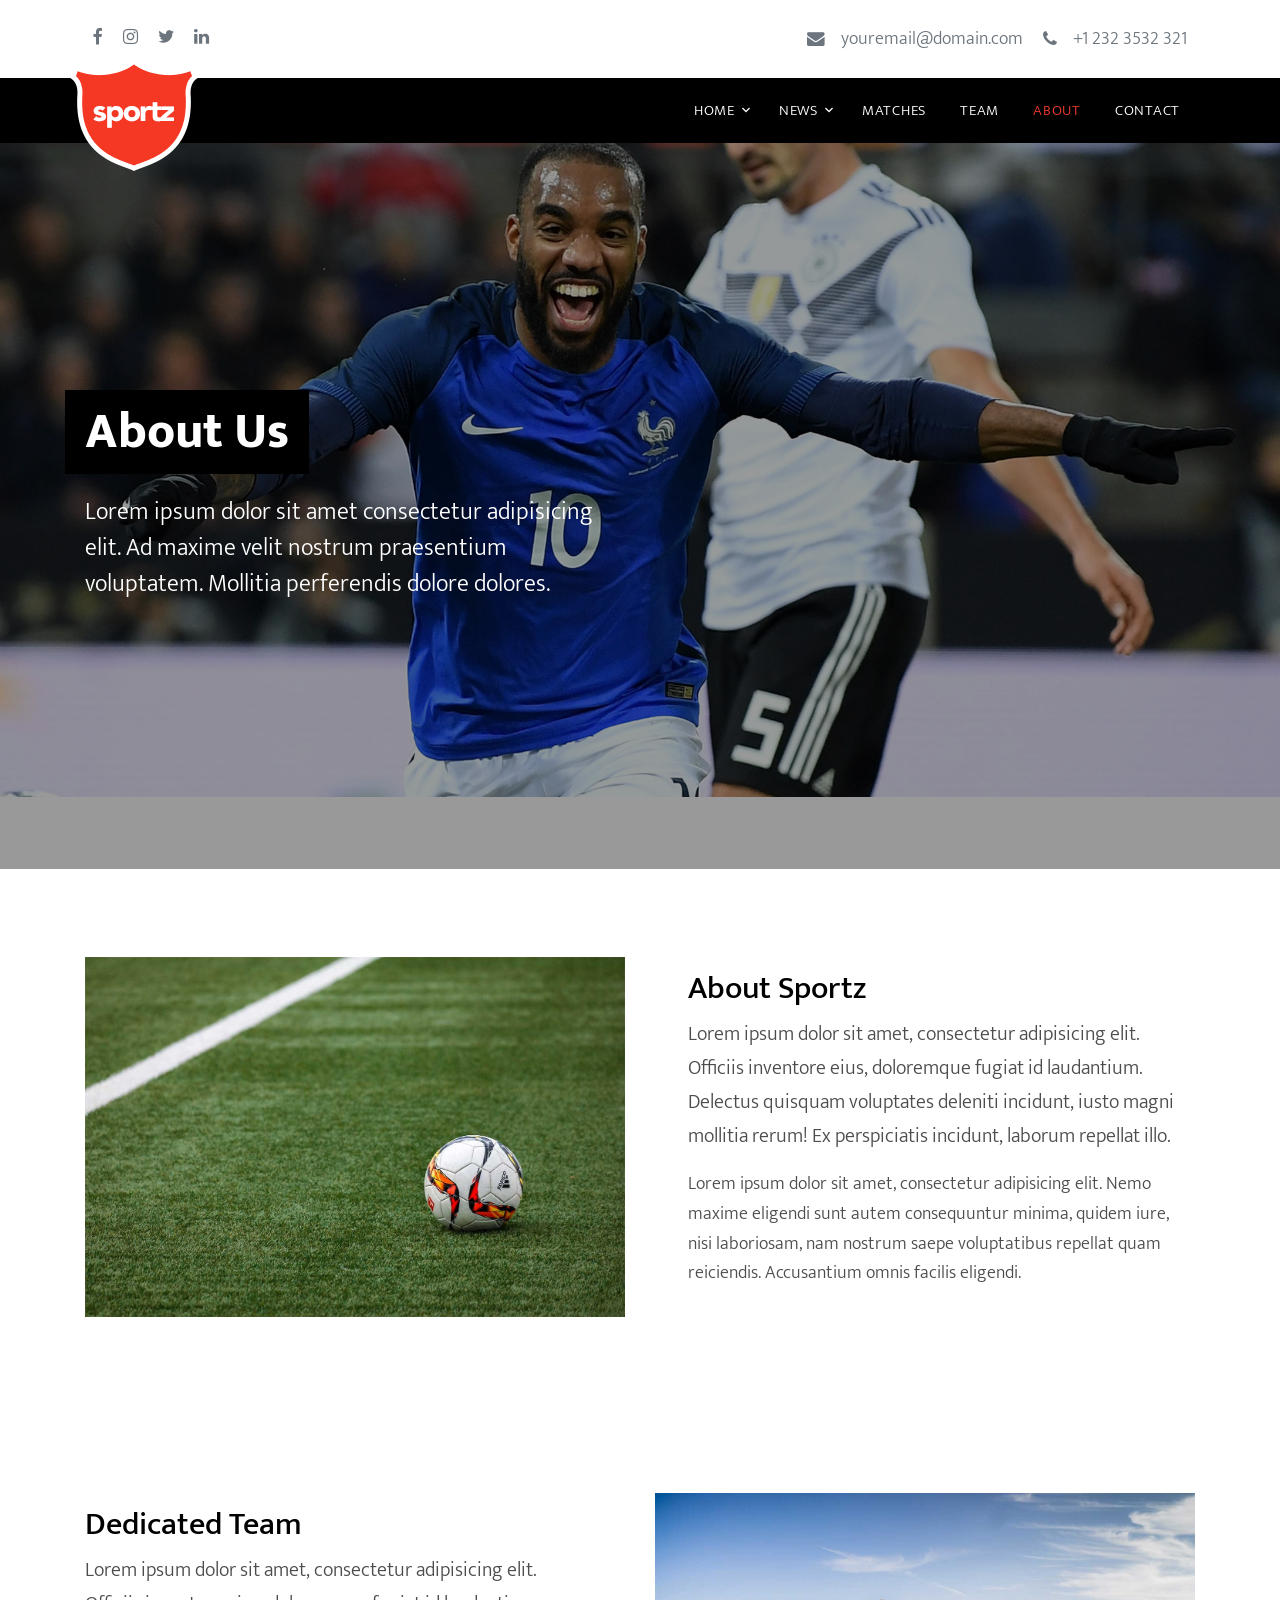
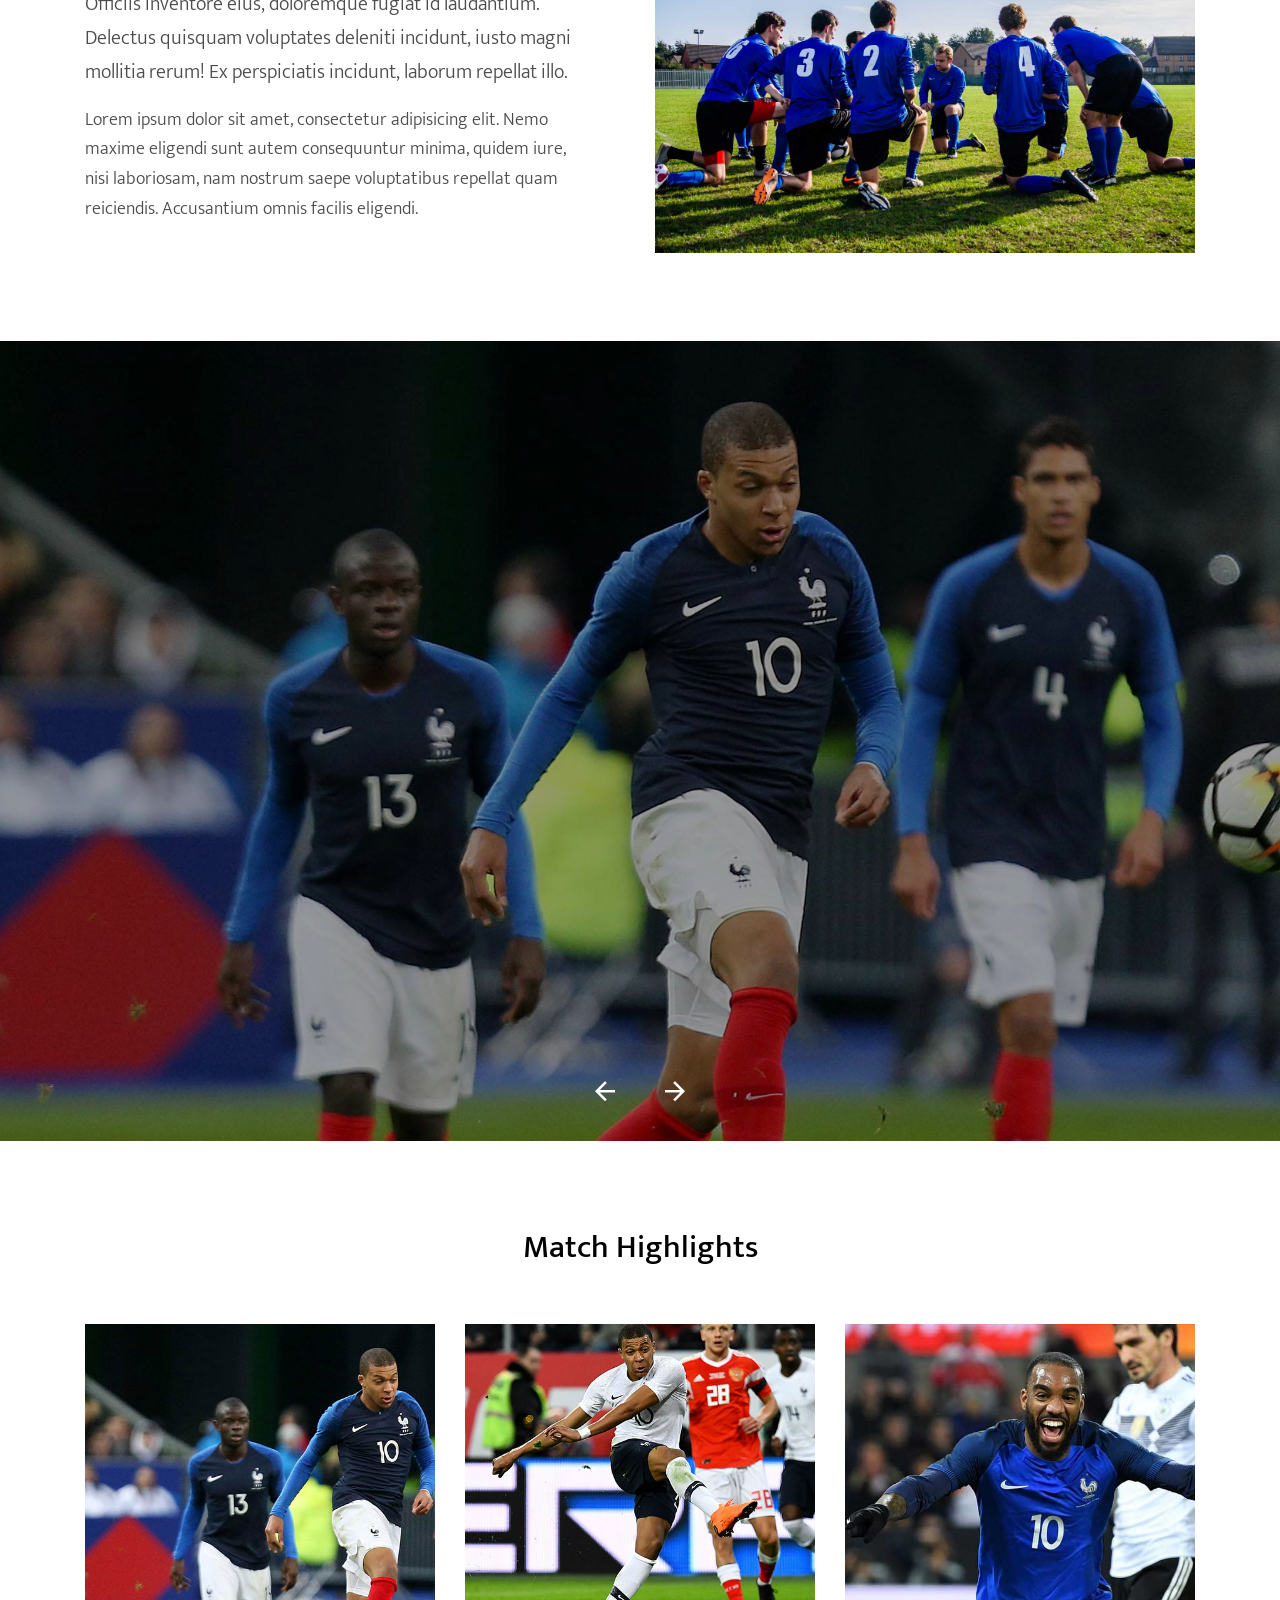
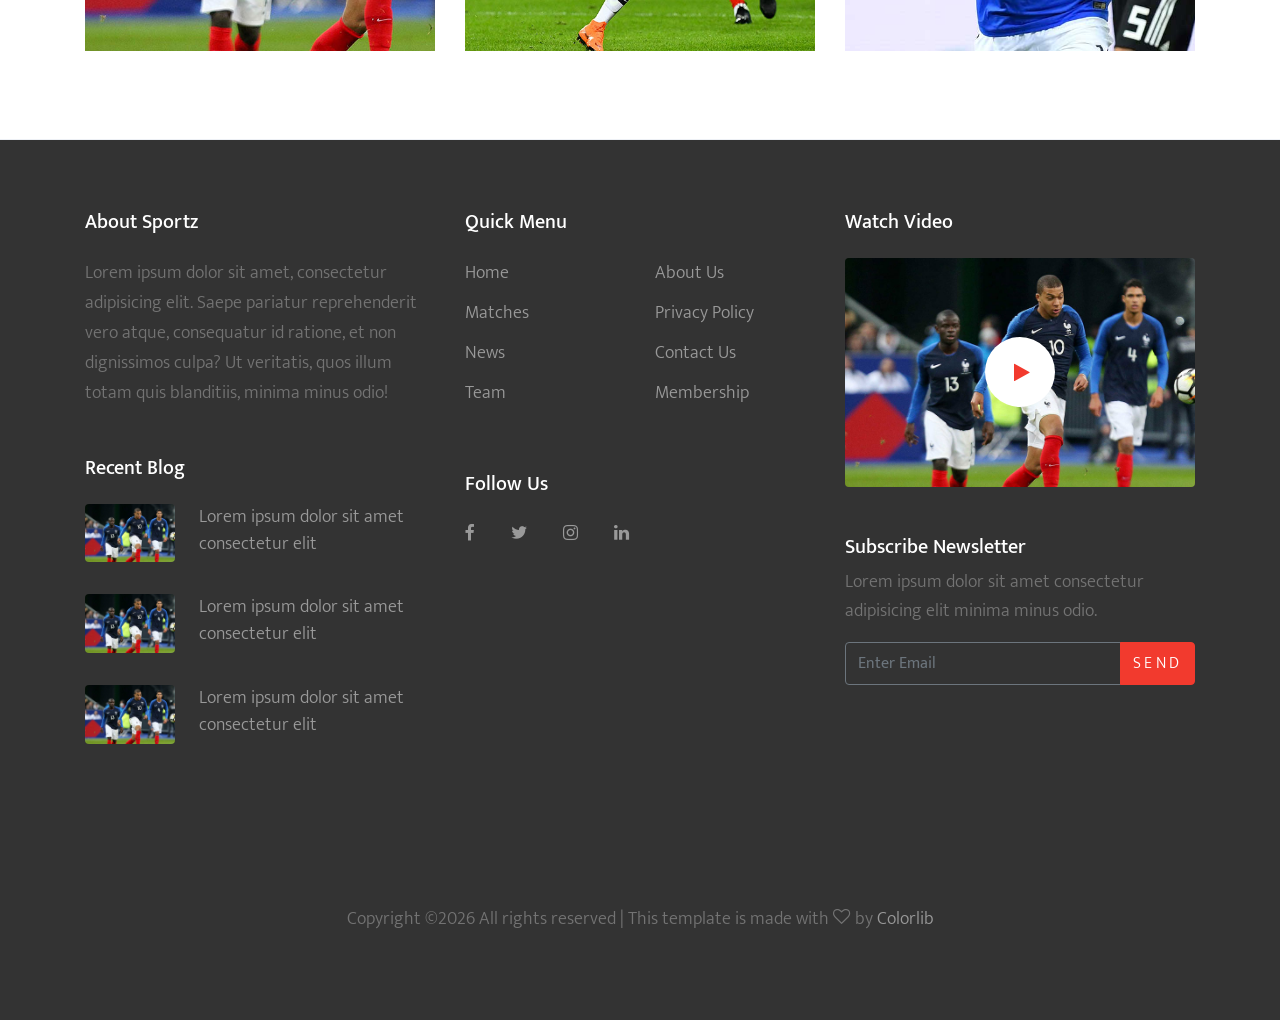
==== about.html @ 312e39d8 "Initial template" ====
<!DOCTYPE html>
<html lang="en">
  <head>
    <title>Sportz &mdash; Colorlib Sports Team Template</title>
    <meta charset="utf-8">
    <meta name="viewport" content="width=device-width, initial-scale=1, shrink-to-fit=no">

    <link rel="stylesheet" href="https://fonts.googleapis.com/css?family=Mukta:300,400,700"> 
    <link rel="stylesheet" href="fonts/icomoon/style.css">

    <link rel="stylesheet" href="css/bootstrap.min.css">
    <link rel="stylesheet" href="css/magnific-popup.css">
    <link rel="stylesheet" href="css/jquery-ui.css">
    <link rel="stylesheet" href="css/owl.carousel.min.css">
    <link rel="stylesheet" href="css/owl.theme.default.min.css">


    <link rel="stylesheet" href="css/aos.css">

    <link rel="stylesheet" href="css/style.css">
    
  </head>
  <body>
  
  <div class="site-wrap">

    <div class="site-mobile-menu">
      <div class="site-mobile-menu-header">
        <div class="site-mobile-menu-logo">
          <a href="#"><img src="images/logo.png" alt="Image"></a>
        </div>
        <div class="site-mobile-menu-close mt-3">
          <span class="icon-close2 js-menu-toggle"></span>
        </div>
      </div>
      <div class="site-mobile-menu-body"></div>
    </div>

    <header class="site-navbar absolute transparent" role="banner">
      <div class="py-3">
        <div class="container">
          <div class="row align-items-center">
            <div class="col-6 col-md-3">
              <a href="#" class="text-secondary px-2 pl-0"><span class="icon-facebook"></span></a>
              <a href="#" class="text-secondary px-2"><span class="icon-instagram"></span></a>
              <a href="#" class="text-secondary px-2"><span class="icon-twitter"></span></a>
              <a href="#" class="text-secondary px-2"><span class="icon-linkedin"></span></a>
            </div>
            <div class="col-6 col-md-9 text-right">
              <div class="d-inline-block"><a href="#" class="text-secondary p-2 d-flex align-items-center"><span class="icon-envelope mr-3"></span> <span class="d-none d-md-block">youremail@domain.com</span></a></div>
              <div class="d-inline-block"><a href="#" class="text-secondary p-2 d-flex align-items-center"><span class="icon-phone mr-0 mr-md-3"></span> <span class="d-none d-md-block">+1 232 3532 321</span></a></div>
            </div>
          </div>
        </div>
      </div>
      <nav class="site-navigation position-relative text-right bg-black text-md-right" role="navigation">
        <div class="container position-relative">
          <div class="site-logo">
            <a href="index.html"><img src="images/logo.png" alt=""></a>
          </div>

          <div class="d-inline-block d-md-none ml-md-0 mr-auto py-3"><a href="#" class="site-menu-toggle js-menu-toggle text-white"><span class="icon-menu h3"></span></a></div>

          <ul class="site-menu js-clone-nav d-none d-md-block">
            <li class="has-children">
              <a href="index.html">Home</a>
              <ul class="dropdown arrow-top">
                <li><a href="#">Menu One</a></li>
                <li><a href="#">Menu Two</a></li>
                <li><a href="#">Menu Three</a></li>
                <li class="has-children">
                  <a href="#">Sub Menu</a>
                  <ul class="dropdown">
                    <li><a href="#">Menu One</a></li>
                    <li><a href="#">Menu Two</a></li>
                    <li><a href="#">Menu Three</a></li>
                  </ul>
                </li>
              </ul>
            </li>
            <li class="has-children">
              <a href="news.html">News</a>
              <ul class="dropdown arrow-top">
                <li><a href="#">Menu One</a></li>
                <li><a href="#">Menu Two</a></li>
                <li><a href="#">Menu Three</a></li>
              </ul>
            </li>
            <li><a href="matches.html">Matches</a></li>
            <li><a href="team.html">Team</a></li>
            <li class="active"><a href="about.html">About</a></li>
            <li><a href="contact.html">Contact</a></li>
          </ul>
        </div>
      </nav>
    </header>
  
    <div class="site-blocks-cover overlay" style="background-image: url(images/hero_bg_3.jpg);" data-aos="fade" data-stellar-background-ratio="0.5">
      <div class="container">
        <div class="row align-items-center justify-content-start">
          <div class="col-md-6 text-center text-md-left" data-aos="fade-up" data-aos-delay="400">
            <h1 class="bg-text-line">About Us</h1>
            <p class="mt-4">Lorem ipsum dolor sit amet consectetur adipisicing elit. Ad maxime velit nostrum praesentium voluptatem. Mollitia perferendis dolore dolores.</p>
          </div>
        </div>
      </div>
    </div>

    <div class="site-section" data-aos="fade-up">
      <div class="container">
        <div class="row align-items-center">
          <div class="col-md-6">
            <img src="images/about_1.jpg" alt="Image" class="img-fluid">
          </div>
          <div class="col-md-6 pl-md-5">
            <h2 class="text-black">About Sportz</h2>
            <p class="lead">Lorem ipsum dolor sit amet, consectetur adipisicing elit. Officiis inventore eius, doloremque fugiat id laudantium. Delectus quisquam voluptates deleniti incidunt, iusto magni mollitia rerum! Ex perspiciatis incidunt, laborum repellat illo.</p>
            <p>Lorem ipsum dolor sit amet, consectetur adipisicing elit. Nemo maxime eligendi sunt autem consequuntur minima, quidem iure, nisi laboriosam, nam nostrum saepe voluptatibus repellat quam reiciendis. Accusantium omnis facilis eligendi.</p>
          </div>
        </div>
      </div>
    </div>

    <div class="site-section" data-aos="fade-up">
      <div class="container">
        <div class="row align-items-center">
          <div class="col-md-6 order-2">
            <img src="images/about_2.jpg" alt="Image" class="img-fluid">
          </div>
          <div class="col-md-6 pr-md-5">
            <h2 class="text-black">Dedicated Team</h2>
            <p class="lead">Lorem ipsum dolor sit amet, consectetur adipisicing elit. Officiis inventore eius, doloremque fugiat id laudantium. Delectus quisquam voluptates deleniti incidunt, iusto magni mollitia rerum! Ex perspiciatis incidunt, laborum repellat illo.</p>
            <p>Lorem ipsum dolor sit amet, consectetur adipisicing elit. Nemo maxime eligendi sunt autem consequuntur minima, quidem iure, nisi laboriosam, nam nostrum saepe voluptatibus repellat quam reiciendis. Accusantium omnis facilis eligendi.</p>
          </div>
        </div>
      </div>
    </div>

    <div class="slide-one-item owl-carousel">
      <div class="bg-image center overlay" style="background-image: url('images/hero_bg_1.jpg'); "></div>
      <div class="bg-image center overlay" style="background-image: url('images/hero_bg_2.jpg'); "></div>
      <div class="bg-image center overlay" style="background-image: url('images/hero_bg_3.jpg'); "></div>
      <div class="bg-image center overlay" style="background-image: url('images/hero_bg_4.jpg'); "></div>
    </div>

    <div class="site-section feature-blocks-1 no-margin-top">
      <div class="container">
        <div class="row mb-5">
          <div class="col-md-12 text-center">
            <h2 class="text-black">Match Highlights</h2>
          </div>
        </div>
        <div class="row">
          <div class="col-md-6 col-lg-4" data-aos="fade" data-aos-delay="100">
            <div class="p-3 p-md-5 feature-block-1 mb-5 mb-lg-0 bg" style="background-image: url('images/img_1.jpg');">
              <div class="text">
                <h2 class="h5 text-white">Russia's World Cup Championship</h2>
                <p>Lorem ipsum dolor sit amet consectetur adipisicing elit. Eos repellat autem illum nostrum sit distinctio!</p>
                <p class="mb-0"><a href="#" class="btn btn-primary btn-sm px-4 py-2 rounded-0">Read More</a></p>
              </div>
            </div>
          </div>
          <div class="col-md-6 col-lg-4" data-aos="fade" data-aos-delay="200">
            <div class="p-3 p-md-5 feature-block-1 mb-5 mb-lg-0 bg" style="background-image: url('images/img_2.jpg');">
              <div class="text">
                <h2 class="h5 text-white">Russia's World Cup Championship</h2>
                <p>Lorem ipsum dolor sit amet consectetur adipisicing elit. Eos repellat autem illum nostrum sit distinctio!</p>
                <p class="mb-0"><a href="#" class="btn btn-primary btn-sm px-4 py-2 rounded-0">Read More</a></p>
              </div>
            </div>
          </div>
          <div class="col-md-6 col-lg-4" data-aos="fade" data-aos-delay="300">
            <div class="p-3 p-md-5 feature-block-1 mb-5 mb-lg-0 bg" style="background-image: url('images/img_3.jpg');">
              <div class="text">
                <h2 class="h5 text-white">Russia's World Cup Championship</h2>
                <p>Lorem ipsum dolor sit amet consectetur adipisicing elit. Eos repellat autem illum nostrum sit distinctio!</p>
                <p class="mb-0"><a href="#" class="btn btn-primary btn-sm px-4 py-2 rounded-0">Read More</a></p>
              </div>
            </div>
          </div>
        </div>
      </div>
    </div>

    <footer class="site-footer border-top">
      <div class="container">
        <div class="row">
          <div class="col-lg-4">
            <div class="mb-5">
              <h3 class="footer-heading mb-4">About Sportz</h3>
              <p>Lorem ipsum dolor sit amet, consectetur adipisicing elit. Saepe pariatur reprehenderit vero atque, consequatur id ratione, et non dignissimos culpa? Ut veritatis, quos illum totam quis blanditiis, minima minus odio!</p>
            </div>

            <div class="mb-5">
              <h3 class="footer-heading mb-4">Recent Blog</h3>
              <div class="block-25">
                <ul class="list-unstyled">
                  <li class="mb-3">
                    <a href="#" class="d-flex">
                      <figure class="image mr-4">
                        <img src="images/img_1.jpg" alt="" class="img-fluid">
                      </figure>
                      <div class="text">
                        <h3 class="heading font-weight-light">Lorem ipsum dolor sit amet consectetur elit</h3>
                      </div>
                    </a>
                  </li>
                  <li class="mb-3">
                    <a href="#" class="d-flex">
                      <figure class="image mr-4">
                        <img src="images/img_1.jpg" alt="" class="img-fluid">
                      </figure>
                      <div class="text">
                        <h3 class="heading font-weight-light">Lorem ipsum dolor sit amet consectetur elit</h3>
                      </div>
                    </a>
                  </li>
                  <li class="mb-3">
                    <a href="#" class="d-flex">
                      <figure class="image mr-4">
                        <img src="images/img_1.jpg" alt="" class="img-fluid">
                      </figure>
                      <div class="text">
                        <h3 class="heading font-weight-light">Lorem ipsum dolor sit amet consectetur elit</h3>
                      </div>
                    </a>
                  </li>
                </ul>
              </div>
            </div>
            
          </div>
          <div class="col-lg-4 mb-5 mb-lg-0">
            <div class="row mb-5">
              <div class="col-md-12">
                <h3 class="footer-heading mb-4">Quick Menu</h3>
              </div>
              <div class="col-md-6 col-lg-6">
                <ul class="list-unstyled">
                  <li><a href="#">Home</a></li>
                  <li><a href="#">Matches</a></li>
                  <li><a href="#">News</a></li>
                  <li><a href="#">Team</a></li>
                </ul>
              </div>
              <div class="col-md-6 col-lg-6">
                <ul class="list-unstyled">
                  <li><a href="#">About Us</a></li>
                  <li><a href="#">Privacy Policy</a></li>
                  <li><a href="#">Contact Us</a></li>
                  <li><a href="#">Membership</a></li>
                </ul>
              </div>
            </div>

            <div class="row">
              <div class="col-md-12">
                <h3 class="footer-heading mb-4">Follow Us</h3>

                <div>
                  <a href="#" class="pl-0 pr-3"><span class="icon-facebook"></span></a>
                  <a href="#" class="pl-3 pr-3"><span class="icon-twitter"></span></a>
                  <a href="#" class="pl-3 pr-3"><span class="icon-instagram"></span></a>
                  <a href="#" class="pl-3 pr-3"><span class="icon-linkedin"></span></a>
                </div>
              </div>
            </div>

          </div>

          <div class="col-lg-4 mb-5 mb-lg-0">
            <div class="mb-5">
              <h3 class="footer-heading mb-4">Watch Video</h3>

              <div class="block-16">
                <figure>
                  <img src="images/img_1.jpg" alt="Image placeholder" class="img-fluid rounded">
                  <a href="https://vimeo.com/channels/staffpicks/93951774" class="play-button popup-vimeo"><span class="icon-play"></span></a>
                </figure>
              </div>

            </div>

            <div class="mb-5">
              <h3 class="footer-heading mb-2">Subscribe Newsletter</h3>
              <p>Lorem ipsum dolor sit amet consectetur adipisicing elit minima minus odio.</p>

              <form action="#" method="post">
                <div class="input-group mb-3">
                  <input type="text" class="form-control border-secondary text-white bg-transparent" placeholder="Enter Email" aria-label="Enter Email" aria-describedby="button-addon2">
                  <div class="input-group-append">
                    <button class="btn btn-primary" type="button" id="button-addon2">Send</button>
                  </div>
                </div>
              </form>

            </div>

          </div>
          
        </div>
        <div class="row pt-5 mt-5 text-center">
          <div class="col-md-12">
            <p>
            <!-- Link back to Colorlib can't be removed. Template is licensed under CC BY 3.0. -->
            Copyright &copy;<script data-cfasync="false" src="/cdn-cgi/scripts/5c5dd728/cloudflare-static/email-decode.min.js"></script><script>document.write(new Date().getFullYear());</script> All rights reserved | This template is made with <i class="icon-heart-o" aria-hidden="true"></i> by <a href="https://colorlib.com" target="_blank" >Colorlib</a>
            <!-- Link back to Colorlib can't be removed. Template is licensed under CC BY 3.0. -->
            </p>
          </div>
          
        </div>
      </div>
    </footer>
  </div>

  <script src="js/jquery-3.3.1.min.js"></script>
  <script src="js/jquery-migrate-3.0.1.min.js"></script>
  <script src="js/jquery-ui.js"></script>
  <script src="js/popper.min.js"></script>
  <script src="js/bootstrap.min.js"></script>
  <script src="js/owl.carousel.min.js"></script>
  <script src="js/jquery.stellar.min.js"></script>
  <script src="js/jquery.countdown.min.js"></script>
  <script src="js/jquery.magnific-popup.min.js"></script>
  <script src="js/aos.js"></script>

  <script src="js/main.js"></script>
    
  </body>
</html>
---- fonts/icomoon/style.css ----
@font-face {
  font-family: 'icomoon';
  src:  url('fonts/icomoon.eot?10si43');
  src:  url('fonts/icomoon.eot?10si43#iefix') format('embedded-opentype'),
    url('fonts/icomoon.ttf?10si43') format('truetype'),
    url('fonts/icomoon.woff?10si43') format('woff'),
    url('fonts/icomoon.svg?10si43#icomoon') format('svg');
  font-weight: normal;
  font-style: normal;
}

[class^="icon-"], [class*=" icon-"] {
  /* use !important to prevent issues with browser extensions that change fonts */
  font-family: 'icomoon' !important;
  speak: none;
  font-style: normal;
  font-weight: normal;
  font-variant: normal;
  text-transform: none;
  line-height: 1;

  /* Better Font Rendering =========== */
  -webkit-font-smoothing: antialiased;
  -moz-osx-font-smoothing: grayscale;
}

.icon-asterisk:before {
  content: "\f069";
}
.icon-plus:before {
  content: "\f067";
}
.icon-question:before {
  content: "\f128";
}
.icon-minus:before {
  content: "\f068";
}
.icon-glass:before {
  content: "\f000";
}
.icon-music:before {
  content: "\f001";
}
.icon-search:before {
  content: "\f002";
}
.icon-envelope-o:before {
  content: "\f003";
}
.icon-heart:before {
  content: "\f004";
}
.icon-star:before {
  content: "\f005";
}
.icon-star-o:before {
  content: "\f006";
}
.icon-user:before {
  content: "\f007";
}
.icon-film:before {
  content: "\f008";
}
.icon-th-large:before {
  content: "\f009";
}
.icon-th:before {
  content: "\f00a";
}
.icon-th-list:before {
  content: "\f00b";
}
.icon-check:before {
  content: "\f00c";
}
.icon-close:before {
  content: "\f00d";
}
.icon-remove:before {
  content: "\f00d";
}
.icon-times:before {
  content: "\f00d";
}
.icon-search-plus:before {
  content: "\f00e";
}
.icon-search-minus:before {
  content: "\f010";
}
.icon-power-off:before {
  content: "\f011";
}
.icon-signal:before {
  content: "\f012";
}
.icon-cog:before {
  content: "\f013";
}
.icon-gear:before {
  content: "\f013";
}
.icon-trash-o:before {
  content: "\f014";
}
.icon-home:before {
  content: "\f015";
}
.icon-file-o:before {
  content: "\f016";
}
.icon-clock-o:before {
  content: "\f017";
}
.icon-road:before {
  content: "\f018";
}
.icon-download:before {
  content: "\f019";
}
.icon-arrow-circle-o-down:before {
  content: "\f01a";
}
.icon-arrow-circle-o-up:before {
  content: "\f01b";
}
.icon-inbox:before {
  content: "\f01c";
}
.icon-play-circle-o:before {
  content: "\f01d";
}
.icon-repeat:before {
  content: "\f01e";
}
.icon-rotate-right:before {
  content: "\f01e";
}
.icon-refresh:before {
  content: "\f021";
}
.icon-list-alt:before {
  content: "\f022";
}
.icon-lock:before {
  content: "\f023";
}
.icon-flag:before {
  content: "\f024";
}
.icon-headphones:before {
  content: "\f025";
}
.icon-volume-off:before {
  content: "\f026";
}
.icon-volume-down:before {
  content: "\f027";
}
.icon-volume-up:before {
  content: "\f028";
}
.icon-qrcode:before {
  content: "\f029";
}
.icon-barcode:before {
  content: "\f02a";
}
.icon-tag:before {
  content: "\f02b";
}
.icon-tags:before {
  content: "\f02c";
}
.icon-book:before {
  content: "\f02d";
}
.icon-bookmark:before {
  content: "\f02e";
}
.icon-print:before {
  content: "\f02f";
}
.icon-camera:before {
  content: "\f030";
}
.icon-font:before {
  content: "\f031";
}
.icon-bold:before {
  content: "\f032";
}
.icon-italic:before {
  content: "\f033";
}
.icon-text-height:before {
  content: "\f034";
}
.icon-text-width:before {
  content: "\f035";
}
.icon-align-left:before {
  content: "\f036";
}
.icon-align-center:before {
  content: "\f037";
}
.icon-align-right:before {
  content: "\f038";
}
.icon-align-justify:before {
  content: "\f039";
}
.icon-list:before {
  content: "\f03a";
}
.icon-dedent:before {
  content: "\f03b";
}
.icon-outdent:before {
  content: "\f03b";
}
.icon-indent:before {
  content: "\f03c";
}
.icon-video-camera:before {
  content: "\f03d";
}
.icon-image:before {
  content: "\f03e";
}
.icon-photo:before {
  content: "\f03e";
}
.icon-picture-o:before {
  content: "\f03e";
}
.icon-pencil:before {
  content: "\f040";
}
.icon-map-marker:before {
  content: "\f041";
}
.icon-adjust:before {
  content: "\f042";
}
.icon-tint:before {
  content: "\f043";
}
.icon-edit:before {
  content: "\f044";
}
.icon-pencil-square-o:before {
  content: "\f044";
}
.icon-share-square-o:before {
  content: "\f045";
}
.icon-check-square-o:before {
  content: "\f046";
}
.icon-arrows:before {
  content: "\f047";
}
.icon-step-backward:before {
  content: "\f048";
}
.icon-fast-backward:before {
  content: "\f049";
}
.icon-backward:before {
  content: "\f04a";
}
.icon-play:before {
  content: "\f04b";
}
.icon-pause:before {
  content: "\f04c";
}
.icon-stop:before {
  content: "\f04d";
}
.icon-forward:before {
  content: "\f04e";
}
.icon-fast-forward:before {
  content: "\f050";
}
.icon-step-forward:before {
  content: "\f051";
}
.icon-eject:before {
  content: "\f052";
}
.icon-chevron-left:before {
  content: "\f053";
}
.icon-chevron-right:before {
  content: "\f054";
}
.icon-plus-circle:before {
  content: "\f055";
}
.icon-minus-circle:before {
  content: "\f056";
}
.icon-times-circle:before {
  content: "\f057";
}
.icon-check-circle:before {
  content: "\f058";
}
.icon-question-circle:before {
  content: "\f059";
}
.icon-info-circle:before {
  content: "\f05a";
}
.icon-crosshairs:before {
  content: "\f05b";
}
.icon-times-circle-o:before {
  content: "\f05c";
}
.icon-check-circle-o:before {
  content: "\f05d";
}
.icon-ban:before {
  content: "\f05e";
}
.icon-arrow-left:before {
  content: "\f060";
}
.icon-arrow-right:before {
  content: "\f061";
}
.icon-arrow-up:before {
  content: "\f062";
}
.icon-arrow-down:before {
  content: "\f063";
}
.icon-mail-forward:before {
  content: "\f064";
}
.icon-share:before {
  content: "\f064";
}
.icon-expand:before {
  content: "\f065";
}
.icon-compress:before {
  content: "\f066";
}
.icon-exclamation-circle:before {
  content: "\f06a";
}
.icon-gift:before {
  content: "\f06b";
}
.icon-leaf:before {
  content: "\f06c";
}
.icon-fire:before {
  content: "\f06d";
}
.icon-eye:before {
  content: "\f06e";
}
.icon-eye-slash:before {
  content: "\f070";
}
.icon-exclamation-triangle:before {
  content: "\f071";
}
.icon-warning:before {
  content: "\f071";
}
.icon-plane:before {
  content: "\f072";
}
.icon-calendar:before {
  content: "\f073";
}
.icon-random:before {
  content: "\f074";
}
.icon-comment:before {
  content: "\f075";
}
.icon-magnet:before {
  content: "\f076";
}
.icon-chevron-up:before {
  content: "\f077";
}
.icon-chevron-down:before {
  content: "\f078";
}
.icon-retweet:before {
  content: "\f079";
}
.icon-shopping-cart:before {
  content: "\f07a";
}
.icon-folder:before {
  content: "\f07b";
}
.icon-folder-open:before {
  content: "\f07c";
}
.icon-arrows-v:before {
  content: "\f07d";
}
.icon-arrows-h:before {
  content: "\f07e";
}
.icon-bar-chart:before {
  content: "\f080";
}
.icon-bar-chart-o:before {
  content: "\f080";
}
.icon-twitter-square:before {
  content: "\f081";
}
.icon-facebook-square:before {
  content: "\f082";
}
.icon-camera-retro:before {
  content: "\f083";
}
.icon-key:before {
  content: "\f084";
}
.icon-cogs:before {
  content: "\f085";
}
.icon-gears:before {
  content: "\f085";
}
.icon-comments:before {
  content: "\f086";
}
.icon-thumbs-o-up:before {
  content: "\f087";
}
.icon-thumbs-o-down:before {
  content: "\f088";
}
.icon-star-half:before {
  content: "\f089";
}
.icon-heart-o:before {
  content: "\f08a";
}
.icon-sign-out:before {
  content: "\f08b";
}
.icon-linkedin-square:before {
  content: "\f08c";
}
.icon-thumb-tack:before {
  content: "\f08d";
}
.icon-external-link:before {
  content: "\f08e";
}
.icon-sign-in:before {
  content: "\f090";
}
.icon-trophy:before {
  content: "\f091";
}
.icon-github-square:before {
  content: "\f092";
}
.icon-upload:before {
  content: "\f093";
}
.icon-lemon-o:before {
  content: "\f094";
}
.icon-phone:before {
  content: "\f095";
}
.icon-square-o:before {
  content: "\f096";
}
.icon-bookmark-o:before {
  content: "\f097";
}
.icon-phone-square:before {
  content: "\f098";
}
.icon-twitter:before {
  content: "\f099";
}
.icon-facebook:before {
  content: "\f09a";
}
.icon-facebook-f:before {
  content: "\f09a";
}
.icon-github:before {
  content: "\f09b";
}
.icon-unlock:before {
  content: "\f09c";
}
.icon-credit-card:before {
  content: "\f09d";
}
.icon-feed:before {
  content: "\f09e";
}
.icon-rss:before {
  content: "\f09e";
}
.icon-hdd-o:before {
  content: "\f0a0";
}
.icon-bullhorn:before {
  content: "\f0a1";
}
.icon-bell-o:before {
  content: "\f0a2";
}
.icon-certificate:before {
  content: "\f0a3";
}
.icon-hand-o-right:before {
  content: "\f0a4";
}
.icon-hand-o-left:before {
  content: "\f0a5";
}
.icon-hand-o-up:before {
  content: "\f0a6";
}
.icon-hand-o-down:before {
  content: "\f0a7";
}
.icon-arrow-circle-left:before {
  content: "\f0a8";
}
.icon-arrow-circle-right:before {
  content: "\f0a9";
}
.icon-arrow-circle-up:before {
  content: "\f0aa";
}
.icon-arrow-circle-down:before {
  content: "\f0ab";
}
.icon-globe:before {
  content: "\f0ac";
}
.icon-wrench:before {
  content: "\f0ad";
}
.icon-tasks:before {
  content: "\f0ae";
}
.icon-filter:before {
  content: "\f0b0";
}
.icon-briefcase:before {
  content: "\f0b1";
}
.icon-arrows-alt:before {
  content: "\f0b2";
}
.icon-group:before {
  content: "\f0c0";
}
.icon-users:before {
  content: "\f0c0";
}
.icon-chain:before {
  content: "\f0c1";
}
.icon-link:before {
  content: "\f0c1";
}
.icon-cloud:before {
  content: "\f0c2";
}
.icon-flask:before {
  content: "\f0c3";
}
.icon-cut:before {
  content: "\f0c4";
}
.icon-scissors:before {
  content: "\f0c4";
}
.icon-copy:before {
  content: "\f0c5";
}
.icon-files-o:before {
  content: "\f0c5";
}
.icon-paperclip:before {
  content: "\f0c6";
}
.icon-floppy-o:before {
  content: "\f0c7";
}
.icon-save:before {
  content: "\f0c7";
}
.icon-square:before {
  content: "\f0c8";
}
.icon-bars:before {
  content: "\f0c9";
}
.icon-navicon:before {
  content: "\f0c9";
}
.icon-reorder:before {
  content: "\f0c9";
}
.icon-list-ul:before {
  content: "\f0ca";
}
.icon-list-ol:before {
  content: "\f0cb";
}
.icon-strikethrough:before {
  content: "\f0cc";
}
.icon-underline:before {
  content: "\f0cd";
}
.icon-table:before {
  content: "\f0ce";
}
.icon-magic:before {
  content: "\f0d0";
}
.icon-truck:before {
  content: "\f0d1";
}
.icon-pinterest:before {
  content: "\f0d2";
}
.icon-pinterest-square:before {
  content: "\f0d3";
}
.icon-google-plus-square:before {
  content: "\f0d4";
}
.icon-google-plus:before {
  content: "\f0d5";
}
.icon-money:before {
  content: "\f0d6";
}
.icon-caret-down:before {
  content: "\f0d7";
}
.icon-caret-up:before {
  content: "\f0d8";
}
.icon-caret-left:before {
  content: "\f0d9";
}
.icon-caret-right:before {
  content: "\f0da";
}
.icon-columns:before {
  content: "\f0db";
}
.icon-sort:before {
  content: "\f0dc";
}
.icon-unsorted:before {
  content: "\f0dc";
}
.icon-sort-desc:before {
  content: "\f0dd";
}
.icon-sort-down:before {
  content: "\f0dd";
}
.icon-sort-asc:before {
  content: "\f0de";
}
.icon-sort-up:before {
  content: "\f0de";
}
.icon-envelope:before {
  content: "\f0e0";
}
.icon-linkedin:before {
  content: "\f0e1";
}
.icon-rotate-left:before {
  content: "\f0e2";
}
.icon-undo:before {
  content: "\f0e2";
}
.icon-gavel:before {
  content: "\f0e3";
}
.icon-legal:before {
  content: "\f0e3";
}
.icon-dashboard:before {
  content: "\f0e4";
}
.icon-tachometer:before {
  content: "\f0e4";
}
.icon-comment-o:before {
  content: "\f0e5";
}
.icon-comments-o:before {
  content: "\f0e6";
}
.icon-bolt:before {
  content: "\f0e7";
}
.icon-flash:before {
  content: "\f0e7";
}
.icon-sitemap:before {
  content: "\f0e8";
}
.icon-umbrella:before {
  content: "\f0e9";
}
.icon-clipboard:before {
  content: "\f0ea";
}
.icon-paste:before {
  content: "\f0ea";
}
.icon-lightbulb-o:before {
  content: "\f0eb";
}
.icon-exchange:before {
  content: "\f0ec";
}
.icon-cloud-download:before {
  content: "\f0ed";
}
.icon-cloud-upload:before {
  content: "\f0ee";
}
.icon-user-md:before {
  content: "\f0f0";
}
.icon-stethoscope:before {
  content: "\f0f1";
}
.icon-suitcase:before {
  content: "\f0f2";
}
.icon-bell:before {
  content: "\f0f3";
}
.icon-coffee:before {
  content: "\f0f4";
}
.icon-cutlery:before {
  content: "\f0f5";
}
.icon-file-text-o:before {
  content: "\f0f6";
}
.icon-building-o:before {
  content: "\f0f7";
}
.icon-hospital-o:before {
  content: "\f0f8";
}
.icon-ambulance:before {
  content: "\f0f9";
}
.icon-medkit:before {
  content: "\f0fa";
}
.icon-fighter-jet:before {
  content: "\f0fb";
}
.icon-beer:before {
  content: "\f0fc";
}
.icon-h-square:before {
  content: "\f0fd";
}
.icon-plus-square:before {
  content: "\f0fe";
}
.icon-angle-double-left:before {
  content: "\f100";
}
.icon-angle-double-right:before {
  content: "\f101";
}
.icon-angle-double-up:before {
  content: "\f102";
}
.icon-angle-double-down:before {
  content: "\f103";
}
.icon-angle-left:before {
  content: "\f104";
}
.icon-angle-right:before {
  content: "\f105";
}
.icon-angle-up:before {
  content: "\f106";
}
.icon-angle-down:before {
  content: "\f107";
}
.icon-desktop:before {
  content: "\f108";
}
.icon-laptop:before {
  content: "\f109";
}
.icon-tablet:before {
  content: "\f10a";
}
.icon-mobile:before {
  content: "\f10b";
}
.icon-mobile-phone:before {
  content: "\f10b";
}
.icon-circle-o:before {
  content: "\f10c";
}
.icon-quote-left:before {
  content: "\f10d";
}
.icon-quote-right:before {
  content: "\f10e";
}
.icon-spinner:before {
  content: "\f110";
}
.icon-circle:before {
  content: "\f111";
}
.icon-mail-reply:before {
  content: "\f112";
}
.icon-reply:before {
  content: "\f112";
}
.icon-github-alt:before {
  content: "\f113";
}
.icon-folder-o:before {
  content: "\f114";
}
.icon-folder-open-o:before {
  content: "\f115";
}
.icon-smile-o:before {
  content: "\f118";
}
.icon-frown-o:before {
  content: "\f119";
}
.icon-meh-o:before {
  content: "\f11a";
}
.icon-gamepad:before {
  content: "\f11b";
}
.icon-keyboard-o:before {
  content: "\f11c";
}
.icon-flag-o:before {
  content: "\f11d";
}
.icon-flag-checkered:before {
  content: "\f11e";
}
.icon-terminal:before {
  content: "\f120";
}
.icon-code:before {
  content: "\f121";
}
.icon-mail-reply-all:before {
  content: "\f122";
}
.icon-reply-all:before {
  content: "\f122";
}
.icon-star-half-empty:before {
  content: "\f123";
}
.icon-star-half-full:before {
  content: "\f123";
}
.icon-star-half-o:before {
  content: "\f123";
}
.icon-location-arrow:before {
  content: "\f124";
}
.icon-crop:before {
  content: "\f125";
}
.icon-code-fork:before {
  content: "\f126";
}
.icon-chain-broken:before {
  content: "\f127";
}
.icon-unlink:before {
  content: "\f127";
}
.icon-info:before {
  content: "\f129";
}
.icon-exclamation:before {
  content: "\f12a";
}
.icon-superscript:before {
  content: "\f12b";
}
.icon-subscript:before {
  content: "\f12c";
}
.icon-eraser:before {
  content: "\f12d";
}
.icon-puzzle-piece:before {
  content: "\f12e";
}
.icon-microphone:before {
  content: "\f130";
}
.icon-microphone-slash:before {
  content: "\f131";
}
.icon-shield:before {
  content: "\f132";
}
.icon-calendar-o:before {
  content: "\f133";
}
.icon-fire-extinguisher:before {
  content: "\f134";
}
.icon-rocket:before {
  content: "\f135";
}
.icon-maxcdn:before {
  content: "\f136";
}
.icon-chevron-circle-left:before {
  content: "\f137";
}
.icon-chevron-circle-right:before {
  content: "\f138";
}
.icon-chevron-circle-up:before {
  content: "\f139";
}
.icon-chevron-circle-down:before {
  content: "\f13a";
}
.icon-html5:before {
  content: "\f13b";
}
.icon-css3:before {
  content: "\f13c";
}
.icon-anchor:before {
  content: "\f13d";
}
.icon-unlock-alt:before {
  content: "\f13e";
}
.icon-bullseye:before {
  content: "\f140";
}
.icon-ellipsis-h:before {
  content: "\f141";
}
.icon-ellipsis-v:before {
  content: "\f142";
}
.icon-rss-square:before {
  content: "\f143";
}
.icon-play-circle:before {
  content: "\f144";
}
.icon-ticket:before {
  content: "\f145";
}
.icon-minus-square:before {
  content: "\f146";
}
.icon-minus-square-o:before {
  content: "\f147";
}
.icon-level-up:before {
  content: "\f148";
}
.icon-level-down:before {
  content: "\f149";
}
.icon-check-square:before {
  content: "\f14a";
}
.icon-pencil-square:before {
  content: "\f14b";
}
.icon-external-link-square:before {
  content: "\f14c";
}
.icon-share-square:before {
  content: "\f14d";
}
.icon-compass:before {
  content: "\f14e";
}
.icon-caret-square-o-down:before {
  content: "\f150";
}
.icon-toggle-down:before {
  content: "\f150";
}
.icon-caret-square-o-up:before {
  content: "\f151";
}
.icon-toggle-up:before {
  content: "\f151";
}
.icon-caret-square-o-right:before {
  content: "\f152";
}
.icon-toggle-right:before {
  content: "\f152";
}
.icon-eur:before {
  content: "\f153";
}
.icon-euro:before {
  content: "\f153";
}
.icon-gbp:before {
  content: "\f154";
}
.icon-dollar:before {
  content: "\f155";
}
.icon-usd:before {
  content: "\f155";
}
.icon-inr:before {
  content: "\f156";
}
.icon-rupee:before {
  content: "\f156";
}
.icon-cny:before {
  content: "\f157";
}
.icon-jpy:before {
  content: "\f157";
}
.icon-rmb:before {
  content: "\f157";
}
.icon-yen:before {
  content: "\f157";
}
.icon-rouble:before {
  content: "\f158";
}
.icon-rub:before {
  content: "\f158";
}
.icon-ruble:before {
  content: "\f158";
}
.icon-krw:before {
  content: "\f159";
}
.icon-won:before {
  content: "\f159";
}
.icon-bitcoin:before {
  content: "\f15a";
}
.icon-btc:before {
  content: "\f15a";
}
.icon-file:before {
  content: "\f15b";
}
.icon-file-text:before {
  content: "\f15c";
}
.icon-sort-alpha-asc:before {
  content: "\f15d";
}
.icon-sort-alpha-desc:before {
  content: "\f15e";
}
.icon-sort-amount-asc:before {
  content: "\f160";
}
.icon-sort-amount-desc:before {
  content: "\f161";
}
.icon-sort-numeric-asc:before {
  content: "\f162";
}
.icon-sort-numeric-desc:before {
  content: "\f163";
}
.icon-thumbs-up:before {
  content: "\f164";
}
.icon-thumbs-down:before {
  content: "\f165";
}
.icon-youtube-square:before {
  content: "\f166";
}
.icon-youtube:before {
  content: "\f167";
}
.icon-xing:before {
  content: "\f168";
}
.icon-xing-square:before {
  content: "\f169";
}
.icon-youtube-play:before {
  content: "\f16a";
}
.icon-dropbox:before {
  content: "\f16b";
}
.icon-stack-overflow:before {
  content: "\f16c";
}
.icon-instagram:before {
  content: "\f16d";
}
.icon-flickr:before {
  content: "\f16e";
}
.icon-adn:before {
  content: "\f170";
}
.icon-bitbucket:before {
  content: "\f171";
}
.icon-bitbucket-square:before {
  content: "\f172";
}
.icon-tumblr:before {
  content: "\f173";
}
.icon-tumblr-square:before {
  content: "\f174";
}
.icon-long-arrow-down:before {
  content: "\f175";
}
.icon-long-arrow-up:before {
  content: "\f176";
}
.icon-long-arrow-left:before {
  content: "\f177";
}
.icon-long-arrow-right:before {
  content: "\f178";
}
.icon-apple:before {
  content: "\f179";
}
.icon-windows:before {
  content: "\f17a";
}
.icon-android:before {
  content: "\f17b";
}
.icon-linux:before {
  content: "\f17c";
}
.icon-dribbble:before {
  content: "\f17d";
}
.icon-skype:before {
  content: "\f17e";
}
.icon-foursquare:before {
  content: "\f180";
}
.icon-trello:before {
  content: "\f181";
}
.icon-female:before {
  content: "\f182";
}
.icon-male:before {
  content: "\f183";
}
.icon-gittip:before {
  content: "\f184";
}
.icon-gratipay:before {
  content: "\f184";
}
.icon-sun-o:before {
  content: "\f185";
}
.icon-moon-o:before {
  content: "\f186";
}
.icon-archive:before {
  content: "\f187";
}
.icon-bug:before {
  content: "\f188";
}
.icon-vk:before {
  content: "\f189";
}
.icon-weibo:before {
  content: "\f18a";
}
.icon-renren:before {
  content: "\f18b";
}
.icon-pagelines:before {
  content: "\f18c";
}
.icon-stack-exchange:before {
  content: "\f18d";
}
.icon-arrow-circle-o-right:before {
  content: "\f18e";
}
.icon-arrow-circle-o-left:before {
  content: "\f190";
}
.icon-caret-square-o-left:before {
  content: "\f191";
}
.icon-toggle-left:before {
  content: "\f191";
}
.icon-dot-circle-o:before {
  content: "\f192";
}
.icon-wheelchair:before {
  content: "\f193";
}
.icon-vimeo-square:before {
  content: "\f194";
}
.icon-try:before {
  content: "\f195";
}
.icon-turkish-lira:before {
  content: "\f195";
}
.icon-plus-square-o:before {
  content: "\f196";
}
.icon-space-shuttle:before {
  content: "\f197";
}
.icon-slack:before {
  content: "\f198";
}
.icon-envelope-square:before {
  content: "\f199";
}
.icon-wordpress:before {
  content: "\f19a";
}
.icon-openid:before {
  content: "\f19b";
}
.icon-bank:before {
  content: "\f19c";
}
.icon-institution:before {
  content: "\f19c";
}
.icon-university:before {
  content: "\f19c";
}
.icon-graduation-cap:before {
  content: "\f19d";
}
.icon-mortar-board:before {
  content: "\f19d";
}
.icon-yahoo:before {
  content: "\f19e";
}
.icon-google:before {
  content: "\f1a0";
}
.icon-reddit:before {
  content: "\f1a1";
}
.icon-reddit-square:before {
  content: "\f1a2";
}
.icon-stumbleupon-circle:before {
  content: "\f1a3";
}
.icon-stumbleupon:before {
  content: "\f1a4";
}
.icon-delicious:before {
  content: "\f1a5";
}
.icon-digg:before {
  content: "\f1a6";
}
.icon-pied-piper-pp:before {
  content: "\f1a7";
}
.icon-pied-piper-alt:before {
  content: "\f1a8";
}
.icon-drupal:before {
  content: "\f1a9";
}
.icon-joomla:before {
  content: "\f1aa";
}
.icon-language:before {
  content: "\f1ab";
}
.icon-fax:before {
  content: "\f1ac";
}
.icon-building:before {
  content: "\f1ad";
}
.icon-child:before {
  content: "\f1ae";
}
.icon-paw:before {
  content: "\f1b0";
}
.icon-spoon:before {
  content: "\f1b1";
}
.icon-cube:before {
  content: "\f1b2";
}
.icon-cubes:before {
  content: "\f1b3";
}
.icon-behance:before {
  content: "\f1b4";
}
.icon-behance-square:before {
  content: "\f1b5";
}
.icon-steam:before {
  content: "\f1b6";
}
.icon-steam-square:before {
  content: "\f1b7";
}
.icon-recycle:before {
  content: "\f1b8";
}
.icon-automobile:before {
  content: "\f1b9";
}
.icon-car:before {
  content: "\f1b9";
}
.icon-cab:before {
  content: "\f1ba";
}
.icon-taxi:before {
  content: "\f1ba";
}
.icon-tree:before {
  content: "\f1bb";
}
.icon-spotify:before {
  content: "\f1bc";
}
.icon-deviantart:before {
  content: "\f1bd";
}
.icon-soundcloud:before {
  content: "\f1be";
}
.icon-database:before {
  content: "\f1c0";
}
.icon-file-pdf-o:before {
  content: "\f1c1";
}
.icon-file-word-o:before {
  content: "\f1c2";
}
.icon-file-excel-o:before {
  content: "\f1c3";
}
.icon-file-powerpoint-o:before {
  content: "\f1c4";
}
.icon-file-image-o:before {
  content: "\f1c5";
}
.icon-file-photo-o:before {
  content: "\f1c5";
}
.icon-file-picture-o:before {
  content: "\f1c5";
}
.icon-file-archive-o:before {
  content: "\f1c6";
}
.icon-file-zip-o:before {
  content: "\f1c6";
}
.icon-file-audio-o:before {
  content: "\f1c7";
}
.icon-file-sound-o:before {
  content: "\f1c7";
}
.icon-file-movie-o:before {
  content: "\f1c8";
}
.icon-file-video-o:before {
  content: "\f1c8";
}
.icon-file-code-o:before {
  content: "\f1c9";
}
.icon-vine:before {
  content: "\f1ca";
}
.icon-codepen:before {
  content: "\f1cb";
}
.icon-jsfiddle:before {
  content: "\f1cc";
}
.icon-life-bouy:before {
  content: "\f1cd";
}
.icon-life-buoy:before {
  content: "\f1cd";
}
.icon-life-ring:before {
  content: "\f1cd";
}
.icon-life-saver:before {
  content: "\f1cd";
}
.icon-support:before {
  content: "\f1cd";
}
.icon-circle-o-notch:before {
  content: "\f1ce";
}
.icon-ra:before {
  content: "\f1d0";
}
.icon-rebel:before {
  content: "\f1d0";
}
.icon-resistance:before {
  content: "\f1d0";
}
.icon-empire:before {
  content: "\f1d1";
}
.icon-ge:before {
  content: "\f1d1";
}
.icon-git-square:before {
  content: "\f1d2";
}
.icon-git:before {
  content: "\f1d3";
}
.icon-hacker-news:before {
  content: "\f1d4";
}
.icon-y-combinator-square:before {
  content: "\f1d4";
}
.icon-yc-square:before {
  content: "\f1d4";
}
.icon-tencent-weibo:before {
  content: "\f1d5";
}
.icon-qq:before {
  content: "\f1d6";
}
.icon-wechat:before {
  content: "\f1d7";
}
.icon-weixin:before {
  content: "\f1d7";
}
.icon-paper-plane:before {
  content: "\f1d8";
}
.icon-send:before {
  content: "\f1d8";
}
.icon-paper-plane-o:before {
  content: "\f1d9";
}
.icon-send-o:before {
  content: "\f1d9";
}
.icon-history:before {
  content: "\f1da";
}
.icon-circle-thin:before {
  content: "\f1db";
}
.icon-header:before {
  content: "\f1dc";
}
.icon-paragraph:before {
  content: "\f1dd";
}
.icon-sliders:before {
  content: "\f1de";
}
.icon-share-alt:before {
  content: "\f1e0";
}
.icon-share-alt-square:before {
  content: "\f1e1";
}
.icon-bomb:before {
  content: "\f1e2";
}
.icon-futbol-o:before {
  content: "\f1e3";
}
.icon-soccer-ball-o:before {
  content: "\f1e3";
}
.icon-tty:before {
  content: "\f1e4";
}
.icon-binoculars:before {
  content: "\f1e5";
}
.icon-plug:before {
  content: "\f1e6";
}
.icon-slideshare:before {
  content: "\f1e7";
}
.icon-twitch:before {
  content: "\f1e8";
}
.icon-yelp:before {
  content: "\f1e9";
}
.icon-newspaper-o:before {
  content: "\f1ea";
}
.icon-wifi:before {
  content: "\f1eb";
}
.icon-calculator:before {
  content: "\f1ec";
}
.icon-paypal:before {
  content: "\f1ed";
}
.icon-google-wallet:before {
  content: "\f1ee";
}
.icon-cc-visa:before {
  content: "\f1f0";
}
.icon-cc-mastercard:before {
  content: "\f1f1";
}
.icon-cc-discover:before {
  content: "\f1f2";
}
.icon-cc-amex:before {
  content: "\f1f3";
}
.icon-cc-paypal:before {
  content: "\f1f4";
}
.icon-cc-stripe:before {
  content: "\f1f5";
}
.icon-bell-slash:before {
  content: "\f1f6";
}
.icon-bell-slash-o:before {
  content: "\f1f7";
}
.icon-trash:before {
  content: "\f1f8";
}
.icon-copyright:before {
  content: "\f1f9";
}
.icon-at:before {
  content: "\f1fa";
}
.icon-eyedropper:before {
  content: "\f1fb";
}
.icon-paint-brush:before {
  content: "\f1fc";
}
.icon-birthday-cake:before {
  content: "\f1fd";
}
.icon-area-chart:before {
  content: "\f1fe";
}
.icon-pie-chart:before {
  content: "\f200";
}
.icon-line-chart:before {
  content: "\f201";
}
.icon-lastfm:before {
  content: "\f202";
}
.icon-lastfm-square:before {
  content: "\f203";
}
.icon-toggle-off:before {
  content: "\f204";
}
.icon-toggle-on:before {
  content: "\f205";
}
.icon-bicycle:before {
  content: "\f206";
}
.icon-bus:before {
  content: "\f207";
}
.icon-ioxhost:before {
  content: "\f208";
}
.icon-angellist:before {
  content: "\f209";
}
.icon-cc:before {
  content: "\f20a";
}
.icon-ils:before {
  content: "\f20b";
}
.icon-shekel:before {
  content: "\f20b";
}
.icon-sheqel:before {
  content: "\f20b";
}
.icon-meanpath:before {
  content: "\f20c";
}
.icon-buysellads:before {
  content: "\f20d";
}
.icon-connectdevelop:before {
  content: "\f20e";
}
.icon-dashcube:before {
  content: "\f210";
}
.icon-forumbee:before {
  content: "\f211";
}
.icon-leanpub:before {
  content: "\f212";
}
.icon-sellsy:before {
  content: "\f213";
}
.icon-shirtsinbulk:before {
  content: "\f214";
}
.icon-simplybuilt:before {
  content: "\f215";
}
.icon-skyatlas:before {
  content: "\f216";
}
.icon-cart-plus:before {
  content: "\f217";
}
.icon-cart-arrow-down:before {
  content: "\f218";
}
.icon-diamond:before {
  content: "\f219";
}
.icon-ship:before {
  content: "\f21a";
}
.icon-user-secret:before {
  content: "\f21b";
}
.icon-motorcycle:before {
  content: "\f21c";
}
.icon-street-view:before {
  content: "\f21d";
}
.icon-heartbeat:before {
  content: "\f21e";
}
.icon-venus:before {
  content: "\f221";
}
.icon-mars:before {
  content: "\f222";
}
.icon-mercury:before {
  content: "\f223";
}
.icon-intersex:before {
  content: "\f224";
}
.icon-transgender:before {
  content: "\f224";
}
.icon-transgender-alt:before {
  content: "\f225";
}
.icon-venus-double:before {
  content: "\f226";
}
.icon-mars-double:before {
  content: "\f227";
}
.icon-venus-mars:before {
  content: "\f228";
}
.icon-mars-stroke:before {
  content: "\f229";
}
.icon-mars-stroke-v:before {
  content: "\f22a";
}
.icon-mars-stroke-h:before {
  content: "\f22b";
}
.icon-neuter:before {
  content: "\f22c";
}
.icon-genderless:before {
  content: "\f22d";
}
.icon-facebook-official:before {
  content: "\f230";
}
.icon-pinterest-p:before {
  content: "\f231";
}
.icon-whatsapp:before {
  content: "\f232";
}
.icon-server:before {
  content: "\f233";
}
.icon-user-plus:before {
  content: "\f234";
}
.icon-user-times:before {
  content: "\f235";
}
.icon-bed:before {
  content: "\f236";
}
.icon-hotel:before {
  content: "\f236";
}
.icon-viacoin:before {
  content: "\f237";
}
.icon-train:before {
  content: "\f238";
}
.icon-subway:before {
  content: "\f239";
}
.icon-medium:before {
  content: "\f23a";
}
.icon-y-combinator:before {
  content: "\f23b";
}
.icon-yc:before {
  content: "\f23b";
}
.icon-optin-monster:before {
  content: "\f23c";
}
.icon-opencart:before {
  content: "\f23d";
}
.icon-expeditedssl:before {
  content: "\f23e";
}
.icon-battery:before {
  content: "\f240";
}
.icon-battery-4:before {
  content: "\f240";
}
.icon-battery-full:before {
  content: "\f240";
}
.icon-battery-3:before {
  content: "\f241";
}
.icon-battery-three-quarters:before {
  content: "\f241";
}
.icon-battery-2:before {
  content: "\f242";
}
.icon-battery-half:before {
  content: "\f242";
}
.icon-battery-1:before {
  content: "\f243";
}
.icon-battery-quarter:before {
  content: "\f243";
}
.icon-battery-0:before {
  content: "\f244";
}
.icon-battery-empty:before {
  content: "\f244";
}
.icon-mouse-pointer:before {
  content: "\f245";
}
.icon-i-cursor:before {
  content: "\f246";
}
.icon-object-group:before {
  content: "\f247";
}
.icon-object-ungroup:before {
  content: "\f248";
}
.icon-sticky-note:before {
  content: "\f249";
}
.icon-sticky-note-o:before {
  content: "\f24a";
}
.icon-cc-jcb:before {
  content: "\f24b";
}
.icon-cc-diners-club:before {
  content: "\f24c";
}
.icon-clone:before {
  content: "\f24d";
}
.icon-balance-scale:before {
  content: "\f24e";
}
.icon-hourglass-o:before {
  content: "\f250";
}
.icon-hourglass-1:before {
  content: "\f251";
}
.icon-hourglass-start:before {
  content: "\f251";
}
.icon-hourglass-2:before {
  content: "\f252";
}
.icon-hourglass-half:before {
  content: "\f252";
}
.icon-hourglass-3:before {
  content: "\f253";
}
.icon-hourglass-end:before {
  content: "\f253";
}
.icon-hourglass:before {
  content: "\f254";
}
.icon-hand-grab-o:before {
  content: "\f255";
}
.icon-hand-rock-o:before {
  content: "\f255";
}
.icon-hand-paper-o:before {
  content: "\f256";
}
.icon-hand-stop-o:before {
  content: "\f256";
}
.icon-hand-scissors-o:before {
  content: "\f257";
}
.icon-hand-lizard-o:before {
  content: "\f258";
}
.icon-hand-spock-o:before {
  content: "\f259";
}
.icon-hand-pointer-o:before {
  content: "\f25a";
}
.icon-hand-peace-o:before {
  content: "\f25b";
}
.icon-trademark:before {
  content: "\f25c";
}
.icon-registered:before {
  content: "\f25d";
}
.icon-creative-commons:before {
  content: "\f25e";
}
.icon-gg:before {
  content: "\f260";
}
.icon-gg-circle:before {
  content: "\f261";
}
.icon-tripadvisor:before {
  content: "\f262";
}
.icon-odnoklassniki:before {
  content: "\f263";
}
.icon-odnoklassniki-square:before {
  content: "\f264";
}
.icon-get-pocket:before {
  content: "\f265";
}
.icon-wikipedia-w:before {
  content: "\f266";
}
.icon-safari:before {
  content: "\f267";
}
.icon-chrome:before {
  content: "\f268";
}
.icon-firefox:before {
  content: "\f269";
}
.icon-opera:before {
  content: "\f26a";
}
.icon-internet-explorer:before {
  content: "\f26b";
}
.icon-television:before {
  content: "\f26c";
}
.icon-tv:before {
  content: "\f26c";
}
.icon-contao:before {
  content: "\f26d";
}
.icon-500px:before {
  content: "\f26e";
}
.icon-amazon:before {
  content: "\f270";
}
.icon-calendar-plus-o:before {
  content: "\f271";
}
.icon-calendar-minus-o:before {
  content: "\f272";
}
.icon-calendar-times-o:before {
  content: "\f273";
}
.icon-calendar-check-o:before {
  content: "\f274";
}
.icon-industry:before {
  content: "\f275";
}
.icon-map-pin:before {
  content: "\f276";
}
.icon-map-signs:before {
  content: "\f277";
}
.icon-map-o:before {
  content: "\f278";
}
.icon-map:before {
  content: "\f279";
}
.icon-commenting:before {
  content: "\f27a";
}
.icon-commenting-o:before {
  content: "\f27b";
}
.icon-houzz:before {
  content: "\f27c";
}
.icon-vimeo:before {
  content: "\f27d";
}
.icon-black-tie:before {
  content: "\f27e";
}
.icon-fonticons:before {
  content: "\f280";
}
.icon-reddit-alien:before {
  content: "\f281";
}
.icon-edge:before {
  content: "\f282";
}
.icon-credit-card-alt:before {
  content: "\f283";
}
.icon-codiepie:before {
  content: "\f284";
}
.icon-modx:before {
  content: "\f285";
}
.icon-fort-awesome:before {
  content: "\f286";
}
.icon-usb:before {
  content: "\f287";
}
.icon-product-hunt:before {
  content: "\f288";
}
.icon-mixcloud:before {
  content: "\f289";
}
.icon-scribd:before {
  content: "\f28a";
}
.icon-pause-circle:before {
  content: "\f28b";
}
.icon-pause-circle-o:before {
  content: "\f28c";
}
.icon-stop-circle:before {
  content: "\f28d";
}
.icon-stop-circle-o:before {
  content: "\f28e";
}
.icon-shopping-bag:before {
  content: "\f290";
}
.icon-shopping-basket:before {
  content: "\f291";
}
.icon-hashtag:before {
  content: "\f292";
}
.icon-bluetooth:before {
  content: "\f293";
}
.icon-bluetooth-b:before {
  content: "\f294";
}
.icon-percent:before {
  content: "\f295";
}
.icon-gitlab:before {
  content: "\f296";
}
.icon-wpbeginner:before {
  content: "\f297";
}
.icon-wpforms:before {
  content: "\f298";
}
.icon-envira:before {
  content: "\f299";
}
.icon-universal-access:before {
  content: "\f29a";
}
.icon-wheelchair-alt:before {
  content: "\f29b";
}
.icon-question-circle-o:before {
  content: "\f29c";
}
.icon-blind:before {
  content: "\f29d";
}
.icon-audio-description:before {
  content: "\f29e";
}
.icon-volume-control-phone:before {
  content: "\f2a0";
}
.icon-braille:before {
  content: "\f2a1";
}
.icon-assistive-listening-systems:before {
  content: "\f2a2";
}
.icon-american-sign-language-interpreting:before {
  content: "\f2a3";
}
.icon-asl-interpreting:before {
  content: "\f2a3";
}
.icon-deaf:before {
  content: "\f2a4";
}
.icon-deafness:before {
  content: "\f2a4";
}
.icon-hard-of-hearing:before {
  content: "\f2a4";
}
.icon-glide:before {
  content: "\f2a5";
}
.icon-glide-g:before {
  content: "\f2a6";
}
.icon-sign-language:before {
  content: "\f2a7";
}
.icon-signing:before {
  content: "\f2a7";
}
.icon-low-vision:before {
  content: "\f2a8";
}
.icon-viadeo:before {
  content: "\f2a9";
}
.icon-viadeo-square:before {
  content: "\f2aa";
}
.icon-snapchat:before {
  content: "\f2ab";
}
.icon-snapchat-ghost:before {
  content: "\f2ac";
}
.icon-snapchat-square:before {
  content: "\f2ad";
}
.icon-pied-piper:before {
  content: "\f2ae";
}
.icon-first-order:before {
  content: "\f2b0";
}
.icon-yoast:before {
  content: "\f2b1";
}
.icon-themeisle:before {
  content: "\f2b2";
}
.icon-google-plus-circle:before {
  content: "\f2b3";
}
.icon-google-plus-official:before {
  content: "\f2b3";
}
.icon-fa:before {
  content: "\f2b4";
}
.icon-font-awesome:before {
  content: "\f2b4";
}
.icon-handshake-o:before {
  content: "\f2b5";
}
.icon-envelope-open:before {
  content: "\f2b6";
}
.icon-envelope-open-o:before {
  content: "\f2b7";
}
.icon-linode:before {
  content: "\f2b8";
}
.icon-address-book:before {
  content: "\f2b9";
}
.icon-address-book-o:before {
  content: "\f2ba";
}
.icon-address-card:before {
  content: "\f2bb";
}
.icon-vcard:before {
  content: "\f2bb";
}
.icon-address-card-o:before {
  content: "\f2bc";
}
.icon-vcard-o:before {
  content: "\f2bc";
}
.icon-user-circle:before {
  content: "\f2bd";
}
.icon-user-circle-o:before {
  content: "\f2be";
}
.icon-user-o:before {
  content: "\f2c0";
}
.icon-id-badge:before {
  content: "\f2c1";
}
.icon-drivers-license:before {
  content: "\f2c2";
}
.icon-id-card:before {
  content: "\f2c2";
}
.icon-drivers-license-o:before {
  content: "\f2c3";
}
.icon-id-card-o:before {
  content: "\f2c3";
}
.icon-quora:before {
  content: "\f2c4";
}
.icon-free-code-camp:before {
  content: "\f2c5";
}
.icon-telegram:before {
  content: "\f2c6";
}
.icon-thermometer:before {
  content: "\f2c7";
}
.icon-thermometer-4:before {
  content: "\f2c7";
}
.icon-thermometer-full:before {
  content: "\f2c7";
}
.icon-thermometer-3:before {
  content: "\f2c8";
}
.icon-thermometer-three-quarters:before {
  content: "\f2c8";
}
.icon-thermometer-2:before {
  content: "\f2c9";
}
.icon-thermometer-half:before {
  content: "\f2c9";
}
.icon-thermometer-1:before {
  content: "\f2ca";
}
.icon-thermometer-quarter:before {
  content: "\f2ca";
}
.icon-thermometer-0:before {
  content: "\f2cb";
}
.icon-thermometer-empty:before {
  content: "\f2cb";
}
.icon-shower:before {
  content: "\f2cc";
}
.icon-bath:before {
  content: "\f2cd";
}
.icon-bathtub:before {
  content: "\f2cd";
}
.icon-s15:before {
  content: "\f2cd";
}
.icon-podcast:before {
  content: "\f2ce";
}
.icon-window-maximize:before {
  content: "\f2d0";
}
.icon-window-minimize:before {
  content: "\f2d1";
}
.icon-window-restore:before {
  content: "\f2d2";
}
.icon-times-rectangle:before {
  content: "\f2d3";
}
.icon-window-close:before {
  content: "\f2d3";
}
.icon-times-rectangle-o:before {
  content: "\f2d4";
}
.icon-window-close-o:before {
  content: "\f2d4";
}
.icon-bandcamp:before {
  content: "\f2d5";
}
.icon-grav:before {
  content: "\f2d6";
}
.icon-etsy:before {
  content: "\f2d7";
}
.icon-imdb:before {
  content: "\f2d8";
}
.icon-ravelry:before {
  content: "\f2d9";
}
.icon-eercast:before {
  content: "\f2da";
}
.icon-microchip:before {
  content: "\f2db";
}
.icon-snowflake-o:before {
  content: "\f2dc";
}
.icon-superpowers:before {
  content: "\f2dd";
}
.icon-wpexplorer:before {
  content: "\f2de";
}
.icon-meetup:before {
  content: "\f2e0";
}
.icon-3d_rotation:before {
  content: "\e84d";
}
.icon-ac_unit:before {
  content: "\eb3b";
}
.icon-alarm:before {
  content: "\e855";
}
.icon-access_alarms:before {
  content: "\e191";
}
.icon-schedule:before {
  content: "\e8b5";
}
.icon-accessibility:before {
  content: "\e84e";
}
.icon-accessible:before {
  content: "\e914";
}
.icon-account_balance:before {
  content: "\e84f";
}
.icon-account_balance_wallet:before {
  content: "\e850";
}
.icon-account_box:before {
  content: "\e851";
}
.icon-account_circle:before {
  content: "\e853";
}
.icon-adb:before {
  content: "\e60e";
}
.icon-add:before {
  content: "\e145";
}
.icon-add_a_photo:before {
  content: "\e439";
}
.icon-alarm_add:before {
  content: "\e856";
}
.icon-add_alert:before {
  content: "\e003";
}
.icon-add_box:before {
  content: "\e146";
}
.icon-add_circle:before {
  content: "\e147";
}
.icon-control_point:before {
  content: "\e3ba";
}
.icon-add_location:before {
  content: "\e567";
}
.icon-add_shopping_cart:before {
  content: "\e854";
}
.icon-queue:before {
  content: "\e03c";
}
.icon-add_to_queue:before {
  content: "\e05c";
}
.icon-adjust2:before {
  content: "\e39e";
}
.icon-airline_seat_flat:before {
  content: "\e630";
}
.icon-airline_seat_flat_angled:before {
  content: "\e631";
}
.icon-airline_seat_individual_suite:before {
  content: "\e632";
}
.icon-airline_seat_legroom_extra:before {
  content: "\e633";
}
.icon-airline_seat_legroom_normal:before {
  content: "\e634";
}
.icon-airline_seat_legroom_reduced:before {
  content: "\e635";
}
.icon-airline_seat_recline_extra:before {
  content: "\e636";
}
.icon-airline_seat_recline_normal:before {
  content: "\e637";
}
.icon-flight:before {
  content: "\e539";
}
.icon-airplanemode_inactive:before {
  content: "\e194";
}
.icon-airplay:before {
  content: "\e055";
}
.icon-airport_shuttle:before {
  content: "\eb3c";
}
.icon-alarm_off:before {
  content: "\e857";
}
.icon-alarm_on:before {
  content: "\e858";
}
.icon-album:before {
  content: "\e019";
}
.icon-all_inclusive:before {
  content: "\eb3d";
}
.icon-all_out:before {
  content: "\e90b";
}
.icon-android2:before {
  content: "\e859";
}
.icon-announcement:before {
  content: "\e85a";
}
.icon-apps:before {
  content: "\e5c3";
}
.icon-archive2:before {
  content: "\e149";
}
.icon-arrow_back:before {
  content: "\e5c4";
}
.icon-arrow_downward:before {
  content: "\e5db";
}
.icon-arrow_drop_down:before {
  content: "\e5c5";
}
.icon-arrow_drop_down_circle:before {
  content: "\e5c6";
}
.icon-arrow_drop_up:before {
  content: "\e5c7";
}
.icon-arrow_forward:before {
  content: "\e5c8";
}
.icon-arrow_upward:before {
  content: "\e5d8";
}
.icon-art_track:before {
  content: "\e060";
}
.icon-aspect_ratio:before {
  content: "\e85b";
}
.icon-poll:before {
  content: "\e801";
}
.icon-assignment:before {
  content: "\e85d";
}
.icon-assignment_ind:before {
  content: "\e85e";
}
.icon-assignment_late:before {
  content: "\e85f";
}
.icon-assignment_return:before {
  content: "\e860";
}
.icon-assignment_returned:before {
  content: "\e861";
}
.icon-assignment_turned_in:before {
  content: "\e862";
}
.icon-assistant:before {
  content: "\e39f";
}
.icon-flag2:before {
  content: "\e153";
}
.icon-attach_file:before {
  content: "\e226";
}
.icon-attach_money:before {
  content: "\e227";
}
.icon-attachment:before {
  content: "\e2bc";
}
.icon-audiotrack:before {
  content: "\e3a1";
}
.icon-autorenew:before {
  content: "\e863";
}
.icon-av_timer:before {
  content: "\e01b";
}
.icon-backspace:before {
  content: "\e14a";
}
.icon-cloud_upload:before {
  content: "\e2c3";
}
.icon-battery_alert:before {
  content: "\e19c";
}
.icon-battery_charging_full:before {
  content: "\e1a3";
}
.icon-battery_std:before {
  content: "\e1a5";
}
.icon-battery_unknown:before {
  content: "\e1a6";
}
.icon-beach_access:before {
  content: "\eb3e";
}
.icon-beenhere:before {
  content: "\e52d";
}
.icon-block:before {
  content: "\e14b";
}
.icon-bluetooth2:before {
  content: "\e1a7";
}
.icon-bluetooth_searching:before {
  content: "\e1aa";
}
.icon-bluetooth_connected:before {
  content: "\e1a8";
}
.icon-bluetooth_disabled:before {
  content: "\e1a9";
}
.icon-blur_circular:before {
  content: "\e3a2";
}
.icon-blur_linear:before {
  content: "\e3a3";
}
.icon-blur_off:before {
  content: "\e3a4";
}
.icon-blur_on:before {
  content: "\e3a5";
}
.icon-class:before {
  content: "\e86e";
}
.icon-turned_in:before {
  content: "\e8e6";
}
.icon-turned_in_not:before {
  content: "\e8e7";
}
.icon-border_all:before {
  content: "\e228";
}
.icon-border_bottom:before {
  content: "\e229";
}
.icon-border_clear:before {
  content: "\e22a";
}
.icon-border_color:before {
  content: "\e22b";
}
.icon-border_horizontal:before {
  content: "\e22c";
}
.icon-border_inner:before {
  content: "\e22d";
}
.icon-border_left:before {
  content: "\e22e";
}
.icon-border_outer:before {
  content: "\e22f";
}
.icon-border_right:before {
  content: "\e230";
}
.icon-border_style:before {
  content: "\e231";
}
.icon-border_top:before {
  content: "\e232";
}
.icon-border_vertical:before {
  content: "\e233";
}
.icon-branding_watermark:before {
  content: "\e06b";
}
.icon-brightness_1:before {
  content: "\e3a6";
}
.icon-brightness_2:before {
  content: "\e3a7";
}
.icon-brightness_3:before {
  content: "\e3a8";
}
.icon-brightness_4:before {
  content: "\e3a9";
}
.icon-brightness_low:before {
  content: "\e1ad";
}
.icon-brightness_medium:before {
  content: "\e1ae";
}
.icon-brightness_high:before {
  content: "\e1ac";
}
.icon-brightness_auto:before {
  content: "\e1ab";
}
.icon-broken_image:before {
  content: "\e3ad";
}
.icon-brush:before {
  content: "\e3ae";
}
.icon-bubble_chart:before {
  content: "\e6dd";
}
.icon-bug_report:before {
  content: "\e868";
}
.icon-build:before {
  content: "\e869";
}
.icon-burst_mode:before {
  content: "\e43c";
}
.icon-domain:before {
  content: "\e7ee";
}
.icon-business_center:before {
  content: "\eb3f";
}
.icon-cached:before {
  content: "\e86a";
}
.icon-cake:before {
  content: "\e7e9";
}
.icon-phone2:before {
  content: "\e0cd";
}
.icon-call_end:before {
  content: "\e0b1";
}
.icon-call_made:before {
  content: "\e0b2";
}
.icon-merge_type:before {
  content: "\e252";
}
.icon-call_missed:before {
  content: "\e0b4";
}
.icon-call_missed_outgoing:before {
  content: "\e0e4";
}
.icon-call_received:before {
  content: "\e0b5";
}
.icon-call_split:before {
  content: "\e0b6";
}
.icon-call_to_action:before {
  content: "\e06c";
}
.icon-camera2:before {
  content: "\e3af";
}
.icon-photo_camera:before {
  content: "\e412";
}
.icon-camera_enhance:before {
  content: "\e8fc";
}
.icon-camera_front:before {
  content: "\e3b1";
}
.icon-camera_rear:before {
  content: "\e3b2";
}
.icon-camera_roll:before {
  content: "\e3b3";
}
.icon-cancel:before {
  content: "\e5c9";
}
.icon-redeem:before {
  content: "\e8b1";
}
.icon-card_membership:before {
  content: "\e8f7";
}
.icon-card_travel:before {
  content: "\e8f8";
}
.icon-casino:before {
  content: "\eb40";
}
.icon-cast:before {
  content: "\e307";
}
.icon-cast_connected:before {
  content: "\e308";
}
.icon-center_focus_strong:before {
  content: "\e3b4";
}
.icon-center_focus_weak:before {
  content: "\e3b5";
}
.icon-change_history:before {
  content: "\e86b";
}
.icon-chat:before {
  content: "\e0b7";
}
.icon-chat_bubble:before {
  content: "\e0ca";
}
.icon-chat_bubble_outline:before {
  content: "\e0cb";
}
.icon-check2:before {
  content: "\e5ca";
}
.icon-check_box:before {
  content: "\e834";
}
.icon-check_box_outline_blank:before {
  content: "\e835";
}
.icon-check_circle:before {
  content: "\e86c";
}
.icon-navigate_before:before {
  content: "\e408";
}
.icon-navigate_next:before {
  content: "\e409";
}
.icon-child_care:before {
  content: "\eb41";
}
.icon-child_friendly:before {
  content: "\eb42";
}
.icon-chrome_reader_mode:before {
  content: "\e86d";
}
.icon-close2:before {
  content: "\e5cd";
}
.icon-clear_all:before {
  content: "\e0b8";
}
.icon-closed_caption:before {
  content: "\e01c";
}
.icon-wb_cloudy:before {
  content: "\e42d";
}
.icon-cloud_circle:before {
  content: "\e2be";
}
.icon-cloud_done:before {
  content: "\e2bf";
}
.icon-cloud_download:before {
  content: "\e2c0";
}
.icon-cloud_off:before {
  content: "\e2c1";
}
.icon-cloud_queue:before {
  content: "\e2c2";
}
.icon-code2:before {
  content: "\e86f";
}
.icon-photo_library:before {
  content: "\e413";
}
.icon-collections_bookmark:before {
  content: "\e431";
}
.icon-palette:before {
  content: "\e40a";
}
.icon-colorize:before {
  content: "\e3b8";
}
.icon-comment2:before {
  content: "\e0b9";
}
.icon-compare:before {
  content: "\e3b9";
}
.icon-compare_arrows:before {
  content: "\e915";
}
.icon-laptop2:before {
  content: "\e31e";
}
.icon-confirmation_number:before {
  content: "\e638";
}
.icon-contact_mail:before {
  content: "\e0d0";
}
.icon-contact_phone:before {
  content: "\e0cf";
}
.icon-contacts:before {
  content: "\e0ba";
}
.icon-content_copy:before {
  content: "\e14d";
}
.icon-content_cut:before {
  content: "\e14e";
}
.icon-content_paste:before {
  content: "\e14f";
}
.icon-control_point_duplicate:before {
  content: "\e3bb";
}
.icon-copyright2:before {
  content: "\e90c";
}
.icon-mode_edit:before {
  content: "\e254";
}
.icon-create_new_folder:before {
  content: "\e2cc";
}
.icon-payment:before {
  content: "\e8a1";
}
.icon-crop2:before {
  content: "\e3be";
}
.icon-crop_16_9:before {
  content: "\e3bc";
}
.icon-crop_3_2:before {
  content: "\e3bd";
}
.icon-crop_landscape:before {
  content: "\e3c3";
}
.icon-crop_7_5:before {
  content: "\e3c0";
}
.icon-crop_din:before {
  content: "\e3c1";
}
.icon-crop_free:before {
  content: "\e3c2";
}
.icon-crop_original:before {
  content: "\e3c4";
}
.icon-crop_portrait:before {
  content: "\e3c5";
}
.icon-crop_rotate:before {
  content: "\e437";
}
.icon-crop_square:before {
  content: "\e3c6";
}
.icon-dashboard2:before {
  content: "\e871";
}
.icon-data_usage:before {
  content: "\e1af";
}
.icon-date_range:before {
  content: "\e916";
}
.icon-dehaze:before {
  content: "\e3c7";
}
.icon-delete:before {
  content: "\e872";
}
.icon-delete_forever:before {
  content: "\e92b";
}
.icon-delete_sweep:before {
  content: "\e16c";
}
.icon-description:before {
  content: "\e873";
}
.icon-desktop_mac:before {
  content: "\e30b";
}
.icon-desktop_windows:before {
  content: "\e30c";
}
.icon-details:before {
  content: "\e3c8";
}
.icon-developer_board:before {
  content: "\e30d";
}
.icon-developer_mode:before {
  content: "\e1b0";
}
.icon-device_hub:before {
  content: "\e335";
}
.icon-phonelink:before {
  content: "\e326";
}
.icon-devices_other:before {
  content: "\e337";
}
.icon-dialer_sip:before {
  content: "\e0bb";
}
.icon-dialpad:before {
  content: "\e0bc";
}
.icon-directions:before {
  content: "\e52e";
}
.icon-directions_bike:before {
  content: "\e52f";
}
.icon-directions_boat:before {
  content: "\e532";
}
.icon-directions_bus:before {
  content: "\e530";
}
.icon-directions_car:before {
  content: "\e531";
}
.icon-directions_railway:before {
  content: "\e534";
}
.icon-directions_run:before {
  content: "\e566";
}
.icon-directions_transit:before {
  content: "\e535";
}
.icon-directions_walk:before {
  content: "\e536";
}
.icon-disc_full:before {
  content: "\e610";
}
.icon-dns:before {
  content: "\e875";
}
.icon-not_interested:before {
  content: "\e033";
}
.icon-do_not_disturb_alt:before {
  content: "\e611";
}
.icon-do_not_disturb_off:before {
  content: "\e643";
}
.icon-remove_circle:before {
  content: "\e15c";
}
.icon-dock:before {
  content: "\e30e";
}
.icon-done:before {
  content: "\e876";
}
.icon-done_all:before {
  content: "\e877";
}
.icon-donut_large:before {
  content: "\e917";
}
.icon-donut_small:before {
  content: "\e918";
}
.icon-drafts:before {
  content: "\e151";
}
.icon-drag_handle:before {
  content: "\e25d";
}
.icon-time_to_leave:before {
  content: "\e62c";
}
.icon-dvr:before {
  content: "\e1b2";
}
.icon-edit_location:before {
  content: "\e568";
}
.icon-eject2:before {
  content: "\e8fb";
}
.icon-markunread:before {
  content: "\e159";
}
.icon-enhanced_encryption:before {
  content: "\e63f";
}
.icon-equalizer:before {
  content: "\e01d";
}
.icon-error:before {
  content: "\e000";
}
.icon-error_outline:before {
  content: "\e001";
}
.icon-euro_symbol:before {
  content: "\e926";
}
.icon-ev_station:before {
  content: "\e56d";
}
.icon-insert_invitation:before {
  content: "\e24f";
}
.icon-event_available:before {
  content: "\e614";
}
.icon-event_busy:before {
  content: "\e615";
}
.icon-event_note:before {
  content: "\e616";
}
.icon-event_seat:before {
  content: "\e903";
}
.icon-exit_to_app:before {
  content: "\e879";
}
.icon-expand_less:before {
  content: "\e5ce";
}
.icon-expand_more:before {
  content: "\e5cf";
}
.icon-explicit:before {
  content: "\e01e";
}
.icon-explore:before {
  content: "\e87a";
}
.icon-exposure:before {
  content: "\e3ca";
}
.icon-exposure_neg_1:before {
  content: "\e3cb";
}
.icon-exposure_neg_2:before {
  content: "\e3cc";
}
.icon-exposure_plus_1:before {
  content: "\e3cd";
}
.icon-exposure_plus_2:before {
  content: "\e3ce";
}
.icon-exposure_zero:before {
  content: "\e3cf";
}
.icon-extension:before {
  content: "\e87b";
}
.icon-face:before {
  content: "\e87c";
}
.icon-fast_forward:before {
  content: "\e01f";
}
.icon-fast_rewind:before {
  content: "\e020";
}
.icon-favorite:before {
  content: "\e87d";
}
.icon-favorite_border:before {
  content: "\e87e";
}
.icon-featured_play_list:before {
  content: "\e06d";
}
.icon-featured_video:before {
  content: "\e06e";
}
.icon-sms_failed:before {
  content: "\e626";
}
.icon-fiber_dvr:before {
  content: "\e05d";
}
.icon-fiber_manual_record:before {
  content: "\e061";
}
.icon-fiber_new:before {
  content: "\e05e";
}
.icon-fiber_pin:before {
  content: "\e06a";
}
.icon-fiber_smart_record:before {
  content: "\e062";
}
.icon-get_app:before {
  content: "\e884";
}
.icon-file_upload:before {
  content: "\e2c6";
}
.icon-filter2:before {
  content: "\e3d3";
}
.icon-filter_1:before {
  content: "\e3d0";
}
.icon-filter_2:before {
  content: "\e3d1";
}
.icon-filter_3:before {
  content: "\e3d2";
}
.icon-filter_4:before {
  content: "\e3d4";
}
.icon-filter_5:before {
  content: "\e3d5";
}
.icon-filter_6:before {
  content: "\e3d6";
}
.icon-filter_7:before {
  content: "\e3d7";
}
.icon-filter_8:before {
  content: "\e3d8";
}
.icon-filter_9:before {
  content: "\e3d9";
}
.icon-filter_9_plus:before {
  content: "\e3da";
}
.icon-filter_b_and_w:before {
  content: "\e3db";
}
.icon-filter_center_focus:before {
  content: "\e3dc";
}
.icon-filter_drama:before {
  content: "\e3dd";
}
.icon-filter_frames:before {
  content: "\e3de";
}
.icon-terrain:before {
  content: "\e564";
}
.icon-filter_list:before {
  content: "\e152";
}
.icon-filter_none:before {
  content: "\e3e0";
}
.icon-filter_tilt_shift:before {
  content: "\e3e2";
}
.icon-filter_vintage:before {
  content: "\e3e3";
}
.icon-find_in_page:before {
  content: "\e880";
}
.icon-find_replace:before {
  content: "\e881";
}
.icon-fingerprint:before {
  content: "\e90d";
}
.icon-first_page:before {
  content: "\e5dc";
}
.icon-fitness_center:before {
  content: "\eb43";
}
.icon-flare:before {
  content: "\e3e4";
}
.icon-flash_auto:before {
  content: "\e3e5";
}
.icon-flash_off:before {
  content: "\e3e6";
}
.icon-flash_on:before {
  content: "\e3e7";
}
.icon-flight_land:before {
  content: "\e904";
}
.icon-flight_takeoff:before {
  content: "\e905";
}
.icon-flip:before {
  content: "\e3e8";
}
.icon-flip_to_back:before {
  content: "\e882";
}
.icon-flip_to_front:before {
  content: "\e883";
}
.icon-folder2:before {
  content: "\e2c7";
}
.icon-folder_open:before {
  content: "\e2c8";
}
.icon-folder_shared:before {
  content: "\e2c9";
}
.icon-folder_special:before {
  content: "\e617";
}
.icon-font_download:before {
  content: "\e167";
}
.icon-format_align_center:before {
  content: "\e234";
}
.icon-format_align_justify:before {
  content: "\e235";
}
.icon-format_align_left:before {
  content: "\e236";
}
.icon-format_align_right:before {
  content: "\e237";
}
.icon-format_bold:before {
  content: "\e238";
}
.icon-format_clear:before {
  content: "\e239";
}
.icon-format_color_fill:before {
  content: "\e23a";
}
.icon-format_color_reset:before {
  content: "\e23b";
}
.icon-format_color_text:before {
  content: "\e23c";
}
.icon-format_indent_decrease:before {
  content: "\e23d";
}
.icon-format_indent_increase:before {
  content: "\e23e";
}
.icon-format_italic:before {
  content: "\e23f";
}
.icon-format_line_spacing:before {
  content: "\e240";
}
.icon-format_list_bulleted:before {
  content: "\e241";
}
.icon-format_list_numbered:before {
  content: "\e242";
}
.icon-format_paint:before {
  content: "\e243";
}
.icon-format_quote:before {
  content: "\e244";
}
.icon-format_shapes:before {
  content: "\e25e";
}
.icon-format_size:before {
  content: "\e245";
}
.icon-format_strikethrough:before {
  content: "\e246";
}
.icon-format_textdirection_l_to_r:before {
  content: "\e247";
}
.icon-format_textdirection_r_to_l:before {
  content: "\e248";
}
.icon-format_underlined:before {
  content: "\e249";
}
.icon-question_answer:before {
  content: "\e8af";
}
.icon-forward2:before {
  content: "\e154";
}
.icon-forward_10:before {
  content: "\e056";
}
.icon-forward_30:before {
  content: "\e057";
}
.icon-forward_5:before {
  content: "\e058";
}
.icon-free_breakfast:before {
  content: "\eb44";
}
.icon-fullscreen:before {
  content: "\e5d0";
}
.icon-fullscreen_exit:before {
  content: "\e5d1";
}
.icon-functions:before {
  content: "\e24a";
}
.icon-g_translate:before {
  content: "\e927";
}
.icon-games:before {
  content: "\e021";
}
.icon-gavel2:before {
  content: "\e90e";
}
.icon-gesture:before {
  content: "\e155";
}
.icon-gif:before {
  content: "\e908";
}
.icon-goat:before {
  content: "\e900";
}
.icon-golf_course:before {
  content: "\eb45";
}
.icon-my_location:before {
  content: "\e55c";
}
.icon-location_searching:before {
  content: "\e1b7";
}
.icon-location_disabled:before {
  content: "\e1b6";
}
.icon-star2:before {
  content: "\e838";
}
.icon-gradient:before {
  content: "\e3e9";
}
.icon-grain:before {
  content: "\e3ea";
}
.icon-graphic_eq:before {
  content: "\e1b8";
}
.icon-grid_off:before {
  content: "\e3eb";
}
.icon-grid_on:before {
  content: "\e3ec";
}
.icon-people:before {
  content: "\e7fb";
}
.icon-group_add:before {
  content: "\e7f0";
}
.icon-group_work:before {
  content: "\e886";
}
.icon-hd:before {
  content: "\e052";
}
.icon-hdr_off:before {
  content: "\e3ed";
}
.icon-hdr_on:before {
  content: "\e3ee";
}
.icon-hdr_strong:before {
  content: "\e3f1";
}
.icon-hdr_weak:before {
  content: "\e3f2";
}
.icon-headset:before {
  content: "\e310";
}
.icon-headset_mic:before {
  content: "\e311";
}
.icon-healing:before {
  content: "\e3f3";
}
.icon-hearing:before {
  content: "\e023";
}
.icon-help:before {
  content: "\e887";
}
.icon-help_outline:before {
  content: "\e8fd";
}
.icon-high_quality:before {
  content: "\e024";
}
.icon-highlight:before {
  content: "\e25f";
}
.icon-highlight_off:before {
  content: "\e888";
}
.icon-restore:before {
  content: "\e8b3";
}
.icon-home2:before {
  content: "\e88a";
}
.icon-hot_tub:before {
  content: "\eb46";
}
.icon-local_hotel:before {
  content: "\e549";
}
.icon-hourglass_empty:before {
  content: "\e88b";
}
.icon-hourglass_full:before {
  content: "\e88c";
}
.icon-http:before {
  content: "\e902";
}
.icon-lock2:before {
  content: "\e897";
}
.icon-photo2:before {
  content: "\e410";
}
.icon-image_aspect_ratio:before {
  content: "\e3f5";
}
.icon-import_contacts:before {
  content: "\e0e0";
}
.icon-import_export:before {
  content: "\e0c3";
}
.icon-important_devices:before {
  content: "\e912";
}
.icon-inbox2:before {
  content: "\e156";
}
.icon-indeterminate_check_box:before {
  content: "\e909";
}
.icon-info2:before {
  content: "\e88e";
}
.icon-info_outline:before {
  content: "\e88f";
}
.icon-input:before {
  content: "\e890";
}
.icon-insert_comment:before {
  content: "\e24c";
}
.icon-insert_drive_file:before {
  content: "\e24d";
}
.icon-tag_faces:before {
  content: "\e420";
}
.icon-link2:before {
  content: "\e157";
}
.icon-invert_colors:before {
  content: "\e891";
}
.icon-invert_colors_off:before {
  content: "\e0c4";
}
.icon-iso:before {
  content: "\e3f6";
}
.icon-keyboard:before {
  content: "\e312";
}
.icon-keyboard_arrow_down:before {
  content: "\e313";
}
.icon-keyboard_arrow_left:before {
  content: "\e314";
}
.icon-keyboard_arrow_right:before {
  content: "\e315";
}
.icon-keyboard_arrow_up:before {
  content: "\e316";
}
.icon-keyboard_backspace:before {
  content: "\e317";
}
.icon-keyboard_capslock:before {
  content: "\e318";
}
.icon-keyboard_hide:before {
  content: "\e31a";
}
.icon-keyboard_return:before {
  content: "\e31b";
}
.icon-keyboard_tab:before {
  content: "\e31c";
}
.icon-keyboard_voice:before {
  content: "\e31d";
}
.icon-kitchen:before {
  content: "\eb47";
}
.icon-label:before {
  content: "\e892";
}
.icon-label_outline:before {
  content: "\e893";
}
.icon-language2:before {
  content: "\e894";
}
.icon-laptop_chromebook:before {
  content: "\e31f";
}
.icon-laptop_mac:before {
  content: "\e320";
}
.icon-laptop_windows:before {
  content: "\e321";
}
.icon-last_page:before {
  content: "\e5dd";
}
.icon-open_in_new:before {
  content: "\e89e";
}
.icon-layers:before {
  content: "\e53b";
}
.icon-layers_clear:before {
  content: "\e53c";
}
.icon-leak_add:before {
  content: "\e3f8";
}
.icon-leak_remove:before {
  content: "\e3f9";
}
.icon-lens:before {
  content: "\e3fa";
}
.icon-library_books:before {
  content: "\e02f";
}
.icon-library_music:before {
  content: "\e030";
}
.icon-lightbulb_outline:before {
  content: "\e90f";
}
.icon-line_style:before {
  content: "\e919";
}
.icon-line_weight:before {
  content: "\e91a";
}
.icon-linear_scale:before {
  content: "\e260";
}
.icon-linked_camera:before {
  content: "\e438";
}
.icon-list2:before {
  content: "\e896";
}
.icon-live_help:before {
  content: "\e0c6";
}
.icon-live_tv:before {
  content: "\e639";
}
.icon-local_play:before {
  content: "\e553";
}
.icon-local_airport:before {
  content: "\e53d";
}
.icon-local_atm:before {
  content: "\e53e";
}
.icon-local_bar:before {
  content: "\e540";
}
.icon-local_cafe:before {
  content: "\e541";
}
.icon-local_car_wash:before {
  content: "\e542";
}
.icon-local_convenience_store:before {
  content: "\e543";
}
.icon-restaurant_menu:before {
  content: "\e561";
}
.icon-local_drink:before {
  content: "\e544";
}
.icon-local_florist:before {
  content: "\e545";
}
.icon-local_gas_station:before {
  content: "\e546";
}
.icon-shopping_cart:before {
  content: "\e8cc";
}
.icon-local_hospital:before {
  content: "\e548";
}
.icon-local_laundry_service:before {
  content: "\e54a";
}
.icon-local_library:before {
  content: "\e54b";
}
.icon-local_mall:before {
  content: "\e54c";
}
.icon-theaters:before {
  content: "\e8da";
}
.icon-local_offer:before {
  content: "\e54e";
}
.icon-local_parking:before {
  content: "\e54f";
}
.icon-local_pharmacy:before {
  content: "\e550";
}
.icon-local_pizza:before {
  content: "\e552";
}
.icon-print2:before {
  content: "\e8ad";
}
.icon-local_shipping:before {
  content: "\e558";
}
.icon-local_taxi:before {
  content: "\e559";
}
.icon-location_city:before {
  content: "\e7f1";
}
.icon-location_off:before {
  content: "\e0c7";
}
.icon-room:before {
  content: "\e8b4";
}
.icon-lock_open:before {
  content: "\e898";
}
.icon-lock_outline:before {
  content: "\e899";
}
.icon-looks:before {
  content: "\e3fc";
}
.icon-looks_3:before {
  content: "\e3fb";
}
.icon-looks_4:before {
  content: "\e3fd";
}
.icon-looks_5:before {
  content: "\e3fe";
}
.icon-looks_6:before {
  content: "\e3ff";
}
.icon-looks_one:before {
  content: "\e400";
}
.icon-looks_two:before {
  content: "\e401";
}
.icon-sync:before {
  content: "\e627";
}
.icon-loupe:before {
  content: "\e402";
}
.icon-low_priority:before {
  content: "\e16d";
}
.icon-loyalty:before {
  content: "\e89a";
}
.icon-mail_outline:before {
  content: "\e0e1";
}
.icon-map2:before {
  content: "\e55b";
}
.icon-markunread_mailbox:before {
  content: "\e89b";
}
.icon-memory:before {
  content: "\e322";
}
.icon-menu:before {
  content: "\e5d2";
}
.icon-message:before {
  content: "\e0c9";
}
.icon-mic:before {
  content: "\e029";
}
.icon-mic_none:before {
  content: "\e02a";
}
.icon-mic_off:before {
  content: "\e02b";
}
.icon-mms:before {
  content: "\e618";
}
.icon-mode_comment:before {
  content: "\e253";
}
.icon-monetization_on:before {
  content: "\e263";
}
.icon-money_off:before {
  content: "\e25c";
}
.icon-monochrome_photos:before {
  content: "\e403";
}
.icon-mood_bad:before {
  content: "\e7f3";
}
.icon-more:before {
  content: "\e619";
}
.icon-more_horiz:before {
  content: "\e5d3";
}
.icon-more_vert:before {
  content: "\e5d4";
}
.icon-motorcycle2:before {
  content: "\e91b";
}
.icon-mouse:before {
  content: "\e323";
}
.icon-move_to_inbox:before {
  content: "\e168";
}
.icon-movie_creation:before {
  content: "\e404";
}
.icon-movie_filter:before {
  content: "\e43a";
}
.icon-multiline_chart:before {
  content: "\e6df";
}
.icon-music_note:before {
  content: "\e405";
}
.icon-music_video:before {
  content: "\e063";
}
.icon-nature:before {
  content: "\e406";
}
.icon-nature_people:before {
  content: "\e407";
}
.icon-navigation:before {
  content: "\e55d";
}
.icon-near_me:before {
  content: "\e569";
}
.icon-network_cell:before {
  content: "\e1b9";
}
.icon-network_check:before {
  content: "\e640";
}
.icon-network_locked:before {
  content: "\e61a";
}
.icon-network_wifi:before {
  content: "\e1ba";
}
.icon-new_releases:before {
  content: "\e031";
}
.icon-next_week:before {
  content: "\e16a";
}
.icon-nfc:before {
  content: "\e1bb";
}
.icon-no_encryption:before {
  content: "\e641";
}
.icon-signal_cellular_no_sim:before {
  content: "\e1ce";
}
.icon-note:before {
  content: "\e06f";
}
.icon-note_add:before {
  content: "\e89c";
}
.icon-notifications:before {
  content: "\e7f4";
}
.icon-notifications_active:before {
  content: "\e7f7";
}
.icon-notifications_none:before {
  content: "\e7f5";
}
.icon-notifications_off:before {
  content: "\e7f6";
}
.icon-notifications_paused:before {
  content: "\e7f8";
}
.icon-offline_pin:before {
  content: "\e90a";
}
.icon-ondemand_video:before {
  content: "\e63a";
}
.icon-opacity:before {
  content: "\e91c";
}
.icon-open_in_browser:before {
  content: "\e89d";
}
.icon-open_with:before {
  content: "\e89f";
}
.icon-pages:before {
  content: "\e7f9";
}
.icon-pageview:before {
  content: "\e8a0";
}
.icon-pan_tool:before {
  content: "\e925";
}
.icon-panorama:before {
  content: "\e40b";
}
.icon-radio_button_unchecked:before {
  content: "\e836";
}
.icon-panorama_horizontal:before {
  content: "\e40d";
}
.icon-panorama_vertical:before {
  content: "\e40e";
}
.icon-panorama_wide_angle:before {
  content: "\e40f";
}
.icon-party_mode:before {
  content: "\e7fa";
}
.icon-pause2:before {
  content: "\e034";
}
.icon-pause_circle_filled:before {
  content: "\e035";
}
.icon-pause_circle_outline:before {
  content: "\e036";
}
.icon-people_outline:before {
  content: "\e7fc";
}
.icon-perm_camera_mic:before {
  content: "\e8a2";
}
.icon-perm_contact_calendar:before {
  content: "\e8a3";
}
.icon-perm_data_setting:before {
  content: "\e8a4";
}
.icon-perm_device_information:before {
  content: "\e8a5";
}
.icon-person_outline:before {
  content: "\e7ff";
}
.icon-perm_media:before {
  content: "\e8a7";
}
.icon-perm_phone_msg:before {
  content: "\e8a8";
}
.icon-perm_scan_wifi:before {
  content: "\e8a9";
}
.icon-person:before {
  content: "\e7fd";
}
.icon-person_add:before {
  content: "\e7fe";
}
.icon-person_pin:before {
  content: "\e55a";
}
.icon-person_pin_circle:before {
  content: "\e56a";
}
.icon-personal_video:before {
  content: "\e63b";
}
.icon-pets:before {
  content: "\e91d";
}
.icon-phone_android:before {
  content: "\e324";
}
.icon-phone_bluetooth_speaker:before {
  content: "\e61b";
}
.icon-phone_forwarded:before {
  content: "\e61c";
}
.icon-phone_in_talk:before {
  content: "\e61d";
}
.icon-phone_iphone:before {
  content: "\e325";
}
.icon-phone_locked:before {
  content: "\e61e";
}
.icon-phone_missed:before {
  content: "\e61f";
}
.icon-phone_paused:before {
  content: "\e620";
}
.icon-phonelink_erase:before {
  content: "\e0db";
}
.icon-phonelink_lock:before {
  content: "\e0dc";
}
.icon-phonelink_off:before {
  content: "\e327";
}
.icon-phonelink_ring:before {
  content: "\e0dd";
}
.icon-phonelink_setup:before {
  content: "\e0de";
}
.icon-photo_album:before {
  content: "\e411";
}
.icon-photo_filter:before {
  content: "\e43b";
}
.icon-photo_size_select_actual:before {
  content: "\e432";
}
.icon-photo_size_select_large:before {
  content: "\e433";
}
.icon-photo_size_select_small:before {
  content: "\e434";
}
.icon-picture_as_pdf:before {
  content: "\e415";
}
.icon-picture_in_picture:before {
  content: "\e8aa";
}
.icon-picture_in_picture_alt:before {
  content: "\e911";
}
.icon-pie_chart:before {
  content: "\e6c4";
}
.icon-pie_chart_outlined:before {
  content: "\e6c5";
}
.icon-pin_drop:before {
  content: "\e55e";
}
.icon-play_arrow:before {
  content: "\e037";
}
.icon-play_circle_filled:before {
  content: "\e038";
}
.icon-play_circle_outline:before {
  content: "\e039";
}
.icon-play_for_work:before {
  content: "\e906";
}
.icon-playlist_add:before {
  content: "\e03b";
}
.icon-playlist_add_check:before {
  content: "\e065";
}
.icon-playlist_play:before {
  content: "\e05f";
}
.icon-plus_one:before {
  content: "\e800";
}
.icon-polymer:before {
  content: "\e8ab";
}
.icon-pool:before {
  content: "\eb48";
}
.icon-portable_wifi_off:before {
  content: "\e0ce";
}
.icon-portrait:before {
  content: "\e416";
}
.icon-power:before {
  content: "\e63c";
}
.icon-power_input:before {
  content: "\e336";
}
.icon-power_settings_new:before {
  content: "\e8ac";
}
.icon-pregnant_woman:before {
  content: "\e91e";
}
.icon-present_to_all:before {
  content: "\e0df";
}
.icon-priority_high:before {
  content: "\e645";
}
.icon-public:before {
  content: "\e80b";
}
.icon-publish:before {
  content: "\e255";
}
.icon-queue_music:before {
  content: "\e03d";
}
.icon-queue_play_next:before {
  content: "\e066";
}
.icon-radio:before {
  content: "\e03e";
}
.icon-radio_button_checked:before {
  content: "\e837";
}
.icon-rate_review:before {
  content: "\e560";
}
.icon-receipt:before {
  content: "\e8b0";
}
.icon-recent_actors:before {
  content: "\e03f";
}
.icon-record_voice_over:before {
  content: "\e91f";
}
.icon-redo:before {
  content: "\e15a";
}
.icon-refresh2:before {
  content: "\e5d5";
}
.icon-remove2:before {
  content: "\e15b";
}
.icon-remove_circle_outline:before {
  content: "\e15d";
}
.icon-remove_from_queue:before {
  content: "\e067";
}
.icon-visibility:before {
  content: "\e8f4";
}
.icon-remove_shopping_cart:before {
  content: "\e928";
}
.icon-reorder2:before {
  content: "\e8fe";
}
.icon-repeat2:before {
  content: "\e040";
}
.icon-repeat_one:before {
  content: "\e041";
}
.icon-replay:before {
  content: "\e042";
}
.icon-replay_10:before {
  content: "\e059";
}
.icon-replay_30:before {
  content: "\e05a";
}
.icon-replay_5:before {
  content: "\e05b";
}
.icon-reply2:before {
  content: "\e15e";
}
.icon-reply_all:before {
  content: "\e15f";
}
.icon-report:before {
  content: "\e160";
}
.icon-warning2:before {
  content: "\e002";
}
.icon-restaurant:before {
  content: "\e56c";
}
.icon-restore_page:before {
  content: "\e929";
}
.icon-ring_volume:before {
  content: "\e0d1";
}
.icon-room_service:before {
  content: "\eb49";
}
.icon-rotate_90_degrees_ccw:before {
  content: "\e418";
}
.icon-rotate_left:before {
  content: "\e419";
}
.icon-rotate_right:before {
  content: "\e41a";
}
.icon-rounded_corner:before {
  content: "\e920";
}
.icon-router:before {
  content: "\e328";
}
.icon-rowing:before {
  content: "\e921";
}
.icon-rss_feed:before {
  content: "\e0e5";
}
.icon-rv_hookup:before {
  content: "\e642";
}
.icon-satellite:before {
  content: "\e562";
}
.icon-save2:before {
  content: "\e161";
}
.icon-scanner:before {
  content: "\e329";
}
.icon-school:before {
  content: "\e80c";
}
.icon-screen_lock_landscape:before {
  content: "\e1be";
}
.icon-screen_lock_portrait:before {
  content: "\e1bf";
}
.icon-screen_lock_rotation:before {
  content: "\e1c0";
}
.icon-screen_rotation:before {
  content: "\e1c1";
}
.icon-screen_share:before {
  content: "\e0e2";
}
.icon-sd_storage:before {
  content: "\e1c2";
}
.icon-search2:before {
  content: "\e8b6";
}
.icon-security:before {
  content: "\e32a";
}
.icon-select_all:before {
  content: "\e162";
}
.icon-send2:before {
  content: "\e163";
}
.icon-sentiment_dissatisfied:before {
  content: "\e811";
}
.icon-sentiment_neutral:before {
  content: "\e812";
}
.icon-sentiment_satisfied:before {
  content: "\e813";
}
.icon-sentiment_very_dissatisfied:before {
  content: "\e814";
}
.icon-sentiment_very_satisfied:before {
  content: "\e815";
}
.icon-settings:before {
  content: "\e8b8";
}
.icon-settings_applications:before {
  content: "\e8b9";
}
.icon-settings_backup_restore:before {
  content: "\e8ba";
}
.icon-settings_bluetooth:before {
  content: "\e8bb";
}
.icon-settings_brightness:before {
  content: "\e8bd";
}
.icon-settings_cell:before {
  content: "\e8bc";
}
.icon-settings_ethernet:before {
  content: "\e8be";
}
.icon-settings_input_antenna:before {
  content: "\e8bf";
}
.icon-settings_input_composite:before {
  content: "\e8c1";
}
.icon-settings_input_hdmi:before {
  content: "\e8c2";
}
.icon-settings_input_svideo:before {
  content: "\e8c3";
}
.icon-settings_overscan:before {
  content: "\e8c4";
}
.icon-settings_phone:before {
  content: "\e8c5";
}
.icon-settings_power:before {
  content: "\e8c6";
}
.icon-settings_remote:before {
  content: "\e8c7";
}
.icon-settings_system_daydream:before {
  content: "\e1c3";
}
.icon-settings_voice:before {
  content: "\e8c8";
}
.icon-share2:before {
  content: "\e80d";
}
.icon-shop:before {
  content: "\e8c9";
}
.icon-shop_two:before {
  content: "\e8ca";
}
.icon-shopping_basket:before {
  content: "\e8cb";
}
.icon-short_text:before {
  content: "\e261";
}
.icon-show_chart:before {
  content: "\e6e1";
}
.icon-shuffle:before {
  content: "\e043";
}
.icon-signal_cellular_4_bar:before {
  content: "\e1c8";
}
.icon-signal_cellular_connected_no_internet_4_bar:before {
  content: "\e1cd";
}
.icon-signal_cellular_null:before {
  content: "\e1cf";
}
.icon-signal_cellular_off:before {
  content: "\e1d0";
}
.icon-signal_wifi_4_bar:before {
  content: "\e1d8";
}
.icon-signal_wifi_4_bar_lock:before {
  content: "\e1d9";
}
.icon-signal_wifi_off:before {
  content: "\e1da";
}
.icon-sim_card:before {
  content: "\e32b";
}
.icon-sim_card_alert:before {
  content: "\e624";
}
.icon-skip_next:before {
  content: "\e044";
}
.icon-skip_previous:before {
  content: "\e045";
}
.icon-slideshow:before {
  content: "\e41b";
}
.icon-slow_motion_video:before {
  content: "\e068";
}
.icon-stay_primary_portrait:before {
  content: "\e0d6";
}
.icon-smoke_free:before {
  content: "\eb4a";
}
.icon-smoking_rooms:before {
  content: "\eb4b";
}
.icon-textsms:before {
  content: "\e0d8";
}
.icon-snooze:before {
  content: "\e046";
}
.icon-sort2:before {
  content: "\e164";
}
.icon-sort_by_alpha:before {
  content: "\e053";
}
.icon-spa:before {
  content: "\eb4c";
}
.icon-space_bar:before {
  content: "\e256";
}
.icon-speaker:before {
  content: "\e32d";
}
.icon-speaker_group:before {
  content: "\e32e";
}
.icon-speaker_notes:before {
  content: "\e8cd";
}
.icon-speaker_notes_off:before {
  content: "\e92a";
}
.icon-speaker_phone:before {
  content: "\e0d2";
}
.icon-spellcheck:before {
  content: "\e8ce";
}
.icon-star_border:before {
  content: "\e83a";
}
.icon-star_half:before {
  content: "\e839";
}
.icon-stars:before {
  content: "\e8d0";
}
.icon-stay_primary_landscape:before {
  content: "\e0d5";
}
.icon-stop2:before {
  content: "\e047";
}
.icon-stop_screen_share:before {
  content: "\e0e3";
}
.icon-storage:before {
  content: "\e1db";
}
.icon-store_mall_directory:before {
  content: "\e563";
}
.icon-straighten:before {
  content: "\e41c";
}
.icon-streetview:before {
  content: "\e56e";
}
.icon-strikethrough_s:before {
  content: "\e257";
}
.icon-style:before {
  content: "\e41d";
}
.icon-subdirectory_arrow_left:before {
  content: "\e5d9";
}
.icon-subdirectory_arrow_right:before {
  content: "\e5da";
}
.icon-subject:before {
  content: "\e8d2";
}
.icon-subscriptions:before {
  content: "\e064";
}
.icon-subtitles:before {
  content: "\e048";
}
.icon-subway2:before {
  content: "\e56f";
}
.icon-supervisor_account:before {
  content: "\e8d3";
}
.icon-surround_sound:before {
  content: "\e049";
}
.icon-swap_calls:before {
  content: "\e0d7";
}
.icon-swap_horiz:before {
  content: "\e8d4";
}
.icon-swap_vert:before {
  content: "\e8d5";
}
.icon-swap_vertical_circle:before {
  content: "\e8d6";
}
.icon-switch_camera:before {
  content: "\e41e";
}
.icon-switch_video:before {
  content: "\e41f";
}
.icon-sync_disabled:before {
  content: "\e628";
}
.icon-sync_problem:before {
  content: "\e629";
}
.icon-system_update:before {
  content: "\e62a";
}
.icon-system_update_alt:before {
  content: "\e8d7";
}
.icon-tab:before {
  content: "\e8d8";
}
.icon-tab_unselected:before {
  content: "\e8d9";
}
.icon-tablet2:before {
  content: "\e32f";
}
.icon-tablet_android:before {
  content: "\e330";
}
.icon-tablet_mac:before {
  content: "\e331";
}
.icon-tap_and_play:before {
  content: "\e62b";
}
.icon-text_fields:before {
  content: "\e262";
}
.icon-text_format:before {
  content: "\e165";
}
.icon-texture:before {
  content: "\e421";
}
.icon-thumb_down:before {
  content: "\e8db";
}
.icon-thumb_up:before {
  content: "\e8dc";
}
.icon-thumbs_up_down:before {
  content: "\e8dd";
}
.icon-timelapse:before {
  content: "\e422";
}
.icon-timeline:before {
  content: "\e922";
}
.icon-timer:before {
  content: "\e425";
}
.icon-timer_10:before {
  content: "\e423";
}
.icon-timer_3:before {
  content: "\e424";
}
.icon-timer_off:before {
  content: "\e426";
}
.icon-title:before {
  content: "\e264";
}
.icon-toc:before {
  content: "\e8de";
}
.icon-today:before {
  content: "\e8df";
}
.icon-toll:before {
  content: "\e8e0";
}
.icon-tonality:before {
  content: "\e427";
}
.icon-touch_app:before {
  content: "\e913";
}
.icon-toys:before {
  content: "\e332";
}
.icon-track_changes:before {
  content: "\e8e1";
}
.icon-traffic:before {
  content: "\e565";
}
.icon-train2:before {
  content: "\e570";
}
.icon-tram:before {
  content: "\e571";
}
.icon-transfer_within_a_station:before {
  content: "\e572";
}
.icon-transform:before {
  content: "\e428";
}
.icon-translate:before {
  content: "\e8e2";
}
.icon-trending_down:before {
  content: "\e8e3";
}
.icon-trending_flat:before {
  content: "\e8e4";
}
.icon-trending_up:before {
  content: "\e8e5";
}
.icon-tune:before {
  content: "\e429";
}
.icon-tv2:before {
  content: "\e333";
}
.icon-unarchive:before {
  content: "\e169";
}
.icon-undo2:before {
  content: "\e166";
}
.icon-unfold_less:before {
  content: "\e5d6";
}
.icon-unfold_more:before {
  content: "\e5d7";
}
.icon-update:before {
  content: "\e923";
}
.icon-usb2:before {
  content: "\e1e0";
}
.icon-verified_user:before {
  content: "\e8e8";
}
.icon-vertical_align_bottom:before {
  content: "\e258";
}
.icon-vertical_align_center:before {
  content: "\e259";
}
.icon-vertical_align_top:before {
  content: "\e25a";
}
.icon-vibration:before {
  content: "\e62d";
}
.icon-video_call:before {
  content: "\e070";
}
.icon-video_label:before {
  content: "\e071";
}
.icon-video_library:before {
  content: "\e04a";
}
.icon-videocam:before {
  content: "\e04b";
}
.icon-videocam_off:before {
  content: "\e04c";
}
.icon-videogame_asset:before {
  content: "\e338";
}
.icon-view_agenda:before {
  content: "\e8e9";
}
.icon-view_array:before {
  content: "\e8ea";
}
.icon-view_carousel:before {
  content: "\e8eb";
}
.icon-view_column:before {
  content: "\e8ec";
}
.icon-view_comfy:before {
  content: "\e42a";
}
.icon-view_compact:before {
  content: "\e42b";
}
.icon-view_day:before {
  content: "\e8ed";
}
.icon-view_headline:before {
  content: "\e8ee";
}
.icon-view_list:before {
  content: "\e8ef";
}
.icon-view_module:before {
  content: "\e8f0";
}
.icon-view_quilt:before {
  content: "\e8f1";
}
.icon-view_stream:before {
  content: "\e8f2";
}
.icon-view_week:before {
  content: "\e8f3";
}
.icon-vignette:before {
  content: "\e435";
}
.icon-visibility_off:before {
  content: "\e8f5";
}
.icon-voice_chat:before {
  content: "\e62e";
}
.icon-voicemail:before {
  content: "\e0d9";
}
.icon-volume_down:before {
  content: "\e04d";
}
.icon-volume_mute:before {
  content: "\e04e";
}
.icon-volume_off:before {
  content: "\e04f";
}
.icon-volume_up:before {
  content: "\e050";
}
.icon-vpn_key:before {
  content: "\e0da";
}
.icon-vpn_lock:before {
  content: "\e62f";
}
.icon-wallpaper:before {
  content: "\e1bc";
}
.icon-watch:before {
  content: "\e334";
}
.icon-watch_later:before {
  content: "\e924";
}
.icon-wb_auto:before {
  content: "\e42c";
}
.icon-wb_incandescent:before {
  content: "\e42e";
}
.icon-wb_iridescent:before {
  content: "\e436";
}
.icon-wb_sunny:before {
  content: "\e430";
}
.icon-wc:before {
  content: "\e63d";
}
.icon-web:before {
  content: "\e051";
}
.icon-web_asset:before {
  content: "\e069";
}
.icon-weekend:before {
  content: "\e16b";
}
.icon-whatshot:before {
  content: "\e80e";
}
.icon-widgets:before {
  content: "\e1bd";
}
.icon-wifi2:before {
  content: "\e63e";
}
.icon-wifi_lock:before {
  content: "\e1e1";
}
.icon-wifi_tethering:before {
  content: "\e1e2";
}
.icon-work:before {
  content: "\e8f9";
}
.icon-wrap_text:before {
  content: "\e25b";
}
.icon-youtube_searched_for:before {
  content: "\e8fa";
}
.icon-zoom_in:before {
  content: "\e8ff";
}
.icon-zoom_out:before {
  content: "\e901";
}
.icon-zoom_out_map:before {
  content: "\e56b";
}
---- css/style.css ----
/* Base */
body {
  line-height: 1.7;
  color: #4d4d4d;
  font-weight: 300;
  font-size: 1.1rem;
}

::-moz-selection {
  background: #000;
  color: #fff;
}

::selection {
  background: #000;
  color: #fff;
}

a {
  -webkit-transition: .3s all ease;
  -o-transition: .3s all ease;
  transition: .3s all ease;
}

a:hover {
  text-decoration: none;
}

.text-black {
  color: #000 !important;
}

.bg-black {
  background: #000 !important;
}

.site-wrap:before {
  -webkit-transition: .3s all ease-in-out;
  -o-transition: .3s all ease-in-out;
  transition: .3s all ease-in-out;
  background: rgba(0, 0, 0, 0.6);
  content: "";
  position: absolute;
  z-index: 2000;
  top: 0;
  left: 0;
  right: 0;
  bottom: 0;
  opacity: 0;
  visibility: hidden;
}

.offcanvas-menu .site-wrap {
  position: absolute;
  height: 100%;
  width: 100%;
  z-index: 2;
  overflow: hidden;
}

.offcanvas-menu .site-wrap:before {
  opacity: 1;
  visibility: visible;
}

.btn {
  text-transform: uppercase;
  position: relative;
  -webkit-transition: 0.2s all ease-in-out !important;
  -o-transition: 0.2s all ease-in-out !important;
  transition: 0.2s all ease-in-out !important;
  top: 0;
  letter-spacing: .05em;
}

.btn:hover, .btn:active, .btn:focus {
  outline: none;
  -webkit-box-shadow: none !important;
  box-shadow: none !important;
}

.btn.btn-secondary {
  background-color: #e6e7e9;
  border-color: #e6e7e9;
  color: #000;
}

.btn.btn-sm {
  font-size: 0.9rem;
}

.btn.btn-primary {
  font-weight: 300;
  letter-spacing: .2em;
}

.btn:hover {
  -webkit-box-shadow: 0 5px 20px -7px rgba(0, 0, 0, 0.9) !important;
  box-shadow: 0 5px 20px -7px rgba(0, 0, 0, 0.9) !important;
  top: -2px;
}

.bg-black {
  background: #000;
}

.form-control {
  height: 43px;
}

.form-control:active, .form-control:focus {
  border-color: #f23a2e;
}

.form-control:hover, .form-control:active, .form-control:focus {
  -webkit-box-shadow: none !important;
  box-shadow: none !important;
}

.site-section {
  padding: 2.5em 0;
}

@media (min-width: 768px) {
  .site-section {
    padding: 5em 0;
  }
}

.site-section.site-section-sm {
  padding: 4em 0;
}

.site-section-heading {
  font-size: 30px;
  color: #25262a;
  position: relative;
}

.site-section-heading:before {
  content: "";
  left: 0%;
  top: 0;
  position: absolute;
  width: 40px;
  height: 2px;
  background: #f23a2e;
}

.site-section-heading.text-center:before {
  content: "";
  left: 50%;
  top: 0;
  -webkit-transform: translateX(-50%);
  -ms-transform: translateX(-50%);
  transform: translateX(-50%);
  position: absolute;
  width: 40px;
  height: 2px;
  background: #f23a2e;
}

.border-top {
  border-top: 1px solid #edf0f5 !important;
}

.site-footer {
  padding: 4em 0;
  background: #333333;
}

.site-footer p {
  color: #737373;
}

.site-footer h2, .site-footer h3, .site-footer h4, .site-footer h5 {
  color: #fff;
}

.site-footer a {
  color: #999999;
}

.site-footer a:hover {
  color: white;
}

.site-footer ul li {
  margin-bottom: 10px;
}

.site-footer .footer-heading {
  font-size: 20px;
  color: #fff;
}

.bg-text-line {
  display: inline;
  background: #000;
  -webkit-box-shadow: 20px 0 0 #000, -20px 0 0 #000;
  box-shadow: 20px 0 0 #000, -20px 0 0 #000;
}

.bg-image {
  background-size: cover;
  background-repeat: no-rpeeat;
  overflow: hidden;
}

.bg-image.center {
  background-position: top center;
}

.bg-image.fixed {
  background-position: fixed !important;
}

.bg-image.overlay, .bg-image.overlay-primary, .bg-image.overlay-info, .bg-image.overlay-success, .bg-image.overlay-warning {
  position: relative;
}

.bg-image.overlay:before, .bg-image.overlay-primary:before, .bg-image.overlay-info:before, .bg-image.overlay-success:before, .bg-image.overlay-warning:before {
  content: "";
  position: absolute;
  top: 0;
  bottom: 0;
  right: 0;
  left: 0;
}

.bg-image.overlay:before {
  background: rgba(0, 0, 0, 0.4);
}

.bg-image.overlay-primary:before {
  background: rgba(242, 58, 46, 0.9);
}

.bg-image.overlay-info:before {
  background: rgba(23, 162, 184, 0.9);
}

.bg-image.overlay-success:before {
  background: rgba(40, 167, 69, 0.9);
}

.bg-image.overlay-success:before {
  background: rgba(238, 198, 10, 0.9);
}

/* Navbar */
.site-navbar {
  background: #fff;
  margin-bottom: 0px;
  z-index: 1999;
  position: relative;
}

.site-navbar.transparent {
  background: transparent;
}

.site-navbar.absolute {
  position: relative;
  top: 0;
  left: 0;
  width: 100%;
}

.site-navbar .site-logo {
  position: absolute;
  left: 0;
  top: 0;
  margin-top: -20px;
}

.site-navbar .site-navigation {
  background: rgba(0, 0, 0, 0.2);
}

.site-navbar .site-navigation.border-bottom {
  border-bottom: 1px solid #f3f3f4 !important;
}

.site-navbar .site-navigation .site-menu {
  margin-bottom: 0;
}

.site-navbar .site-navigation .site-menu .active > a {
  color: #f23a2e;
}

.site-navbar .site-navigation .site-menu a {
  text-decoration: none !important;
  font-size: 15px;
  display: inline-block;
}

.site-navbar .site-navigation .site-menu > li {
  display: inline-block;
  padding: 10px 5px;
}

.site-navbar .site-navigation .site-menu > li > a {
  padding: 10px 10px;
  text-transform: uppercase;
  letter-spacing: .05em;
  color: #fff;
  font-size: 15px;
  text-decoration: none !important;
}

.site-navbar .site-navigation .site-menu > li > a:hover {
  color: #f23a2e;
}

.site-navbar .site-navigation .site-menu .has-children {
  position: relative;
}

.site-navbar .site-navigation .site-menu .has-children > a {
  position: relative;
  padding-right: 20px;
}

.site-navbar .site-navigation .site-menu .has-children > a:before {
  position: absolute;
  content: "\e313";
  font-size: 16px;
  top: 50%;
  right: 0;
  -webkit-transform: translateY(-50%);
  -ms-transform: translateY(-50%);
  transform: translateY(-50%);
  font-family: 'icomoon';
}

.site-navbar .site-navigation .site-menu .has-children .dropdown {
  visibility: hidden;
  opacity: 0;
  top: 100%;
  position: absolute;
  text-align: left;
  -webkit-box-shadow: 0 0px 4px 0px rgba(0, 0, 0, 0.25);
  box-shadow: 0 0px 4px 0px rgba(0, 0, 0, 0.25);
  border-left: 1px solid #edf0f5;
  border-right: 1px solid #edf0f5;
  border-bottom: 1px solid #edf0f5;
  padding: 0px 0;
  margin-top: 20px;
  margin-left: 0px;
  background: #fff;
  -webkit-transition: 0.2s 0s;
  -o-transition: 0.2s 0s;
  transition: 0.2s 0s;
}

.site-navbar .site-navigation .site-menu .has-children .dropdown.arrow-top {
  position: absolute;
}

.site-navbar .site-navigation .site-menu .has-children .dropdown.arrow-top:before {
  bottom: 100%;
  left: 20%;
  border: solid transparent;
  content: " ";
  height: 0;
  width: 0;
  position: absolute;
  pointer-events: none;
}

.site-navbar .site-navigation .site-menu .has-children .dropdown.arrow-top:before {
  border-color: rgba(136, 183, 213, 0);
  border-bottom-color: #fff;
  border-width: 10px;
  margin-left: -10px;
}

.site-navbar .site-navigation .site-menu .has-children .dropdown a {
  font-size: 16px;
  text-transform: none;
  letter-spacing: normal;
  -webkit-transition: 0s all;
  -o-transition: 0s all;
  transition: 0s all;
  color: #343a40;
}

.site-navbar .site-navigation .site-menu .has-children .dropdown .active > a {
  color: #f23a2e !important;
}

.site-navbar .site-navigation .site-menu .has-children .dropdown > li {
  list-style: none;
  padding: 0;
  margin: 0;
  min-width: 200px;
}

.site-navbar .site-navigation .site-menu .has-children .dropdown > li > a {
  padding: 9px 20px;
  display: block;
}

.site-navbar .site-navigation .site-menu .has-children .dropdown > li > a:hover {
  background: #f4f5f9;
  color: #25262a;
}

.site-navbar .site-navigation .site-menu .has-children .dropdown > li.has-children > a:before {
  content: "\e315";
  right: 20px;
}

.site-navbar .site-navigation .site-menu .has-children .dropdown > li.has-children > .dropdown, .site-navbar .site-navigation .site-menu .has-children .dropdown > li.has-children > ul {
  left: 100%;
  top: 0;
}

.site-navbar .site-navigation .site-menu .has-children .dropdown > li.has-children:hover > a, .site-navbar .site-navigation .site-menu .has-children .dropdown > li.has-children:active > a, .site-navbar .site-navigation .site-menu .has-children .dropdown > li.has-children:focus > a {
  background: #f4f5f9;
  color: #25262a;
}

.site-navbar .site-navigation .site-menu .has-children a {
  text-transform: uppercase;
}

.site-navbar .site-navigation .site-menu .has-children:hover > a, .site-navbar .site-navigation .site-menu .has-children:focus > a, .site-navbar .site-navigation .site-menu .has-children:active > a {
  color: #f23a2e;
}

.site-navbar .site-navigation .site-menu .has-children:hover, .site-navbar .site-navigation .site-menu .has-children:focus, .site-navbar .site-navigation .site-menu .has-children:active {
  cursor: pointer;
}

.site-navbar .site-navigation .site-menu .has-children:hover > .dropdown, .site-navbar .site-navigation .site-menu .has-children:focus > .dropdown, .site-navbar .site-navigation .site-menu .has-children:active > .dropdown {
  -webkit-transition-delay: 0s;
  -o-transition-delay: 0s;
  transition-delay: 0s;
  margin-top: 0px;
  visibility: visible;
  opacity: 1;
}

.site-mobile-menu {
  width: 300px;
  position: fixed;
  right: 0;
  z-index: 2000;
  padding-top: 20px;
  background: #fff;
  height: calc(100vh);
  -webkit-transform: translateX(110%);
  -ms-transform: translateX(110%);
  transform: translateX(110%);
  -webkit-box-shadow: -10px 0 20px -10px rgba(0, 0, 0, 0.1);
  box-shadow: -10px 0 20px -10px rgba(0, 0, 0, 0.1);
  -webkit-transition: .3s all ease-in-out;
  -o-transition: .3s all ease-in-out;
  transition: .3s all ease-in-out;
}

.offcanvas-menu .site-mobile-menu {
  -webkit-transform: translateX(0%);
  -ms-transform: translateX(0%);
  transform: translateX(0%);
}

.site-mobile-menu .site-mobile-menu-header {
  width: 100%;
  float: left;
  margin-bottom: 20px;
  padding-left: 20px;
  padding-right: 20px;
}

.site-mobile-menu .site-mobile-menu-header .site-mobile-menu-close {
  float: right;
  margin-top: 8px;
}

.site-mobile-menu .site-mobile-menu-header .site-mobile-menu-close span {
  font-size: 30px;
  display: inline-block;
  padding-left: 10px;
  padding-right: 0px;
  line-height: 1;
  cursor: pointer;
  -webkit-transition: .3s all ease;
  -o-transition: .3s all ease;
  transition: .3s all ease;
}

.site-mobile-menu .site-mobile-menu-header .site-mobile-menu-close span:hover {
  color: #25262a;
}

.site-mobile-menu .site-mobile-menu-header .site-mobile-menu-logo {
  float: left;
  margin-top: 10px;
  margin-left: 0px;
}

.site-mobile-menu .site-mobile-menu-header .site-mobile-menu-logo a {
  display: inline-block;
  text-transform: uppercase;
}

.site-mobile-menu .site-mobile-menu-header .site-mobile-menu-logo a img {
  max-width: 70px;
}

.site-mobile-menu .site-mobile-menu-header .site-mobile-menu-logo a:hover {
  text-decoration: none;
}

.site-mobile-menu .site-mobile-menu-body {
  overflow-y: scroll;
  -webkit-overflow-scrolling: touch;
  position: relative;
  padding: 20px;
  height: calc(100vh - 52px);
  padding-bottom: 150px;
}

.site-mobile-menu .site-nav-wrap {
  padding: 0;
  margin: 0;
  list-style: none;
  position: relative;
}

.site-mobile-menu .site-nav-wrap a {
  padding: 10px 20px;
  display: block;
  position: relative;
  color: #212529;
}

.site-mobile-menu .site-nav-wrap a:hover {
  color: #f23a2e;
}

.site-mobile-menu .site-nav-wrap li {
  position: relative;
  display: block;
}

.site-mobile-menu .site-nav-wrap li.active > a {
  color: #f23a2e;
}

.site-mobile-menu .site-nav-wrap .arrow-collapse {
  position: absolute;
  right: 0px;
  top: 10px;
  z-index: 20;
  width: 36px;
  height: 36px;
  text-align: center;
  cursor: pointer;
  border-radius: 50%;
}

.site-mobile-menu .site-nav-wrap .arrow-collapse:hover {
  background: #f8f9fa;
}

.site-mobile-menu .site-nav-wrap .arrow-collapse:before {
  font-size: 12px;
  z-index: 20;
  font-family: "icomoon";
  content: "\f078";
  position: absolute;
  top: 50%;
  left: 50%;
  -webkit-transform: translate(-50%, -50%) rotate(-180deg);
  -ms-transform: translate(-50%, -50%) rotate(-180deg);
  transform: translate(-50%, -50%) rotate(-180deg);
  -webkit-transition: .3s all ease;
  -o-transition: .3s all ease;
  transition: .3s all ease;
}

.site-mobile-menu .site-nav-wrap .arrow-collapse.collapsed:before {
  -webkit-transform: translate(-50%, -50%);
  -ms-transform: translate(-50%, -50%);
  transform: translate(-50%, -50%);
}

.site-mobile-menu .site-nav-wrap > li {
  display: block;
  position: relative;
  float: left;
  width: 100%;
}

.site-mobile-menu .site-nav-wrap > li > a {
  padding-left: 20px;
  font-size: 20px;
}

.site-mobile-menu .site-nav-wrap > li > ul {
  padding: 0;
  margin: 0;
  list-style: none;
}

.site-mobile-menu .site-nav-wrap > li > ul > li {
  display: block;
}

.site-mobile-menu .site-nav-wrap > li > ul > li > a {
  padding-left: 40px;
  font-size: 16px;
}

.site-mobile-menu .site-nav-wrap > li > ul > li > ul {
  padding: 0;
  margin: 0;
}

.site-mobile-menu .site-nav-wrap > li > ul > li > ul > li {
  display: block;
}

.site-mobile-menu .site-nav-wrap > li > ul > li > ul > li > a {
  font-size: 16px;
  padding-left: 60px;
}

/* Blocks */
.site-blocks-cover {
  background-size: cover;
  background-repeat: no-repeat;
  background-position: top;
}

.site-blocks-cover.overlay {
  position: relative;
}

.site-blocks-cover.overlay:before {
  position: absolute;
  content: "";
  left: 0;
  bottom: 0;
  right: 0;
  top: 0;
  background: rgba(0, 0, 0, 0.4);
}

.site-blocks-cover, .site-blocks-cover .row {
  min-height: 600px;
  height: calc(100vh - 174px);
}

.site-blocks-cover h1 {
  font-size: 30px;
  font-weight: 900;
  color: #fff;
  line-height: 1.5;
}

@media (min-width: 768px) {
  .site-blocks-cover h1 {
    font-size: 50px;
  }
}

.site-blocks-cover p {
  color: #fff;
  font-size: 1.5rem;
  line-height: 1.5;
}

.site-blocks-cover .intro-text {
  font-size: 16px;
  line-height: 1.5;
}

.feature-blocks-1 {
  position: relative;
  margin-top: -70px;
  z-index: 2;
  color: #999999;
}

.feature-blocks-1.no-margin-top {
  margin-top: 0px;
}

.feature-blocks-1 .feature-block-1 {
  position: relative;
  top: 0;
  -webkit-transition: .3s all ease;
  -o-transition: .3s all ease;
  transition: .3s all ease;
  overflow: hidden;
  z-index: 1;
}

.feature-blocks-1 .feature-block-1.bg {
  position: relative;
  background-size: cover;
  -webkit-transform: scale(1);
  -ms-transform: scale(1);
  transform: scale(1);
  -webkit-transition: .3s all ease-in-out;
  -o-transition: .3s all ease-in-out;
  transition: .3s all ease-in-out;
}

.feature-blocks-1 .feature-block-1 .text {
  z-index: 10;
  position: relative;
  opacity: 0;
  visibility: hidden;
  -webkit-transition: .3s all ease-in-out;
  -o-transition: .3s all ease-in-out;
  transition: .3s all ease-in-out;
}

.feature-blocks-1 .feature-block-1:before {
  content: "";
  position: absolute;
  top: 0;
  z-index: 1;
  bottom: 0;
  left: 0;
  right: 0;
  background: transparent;
  -webkit-transition: .3s all ease-in-out;
  -o-transition: .3s all ease-in-out;
  transition: .3s all ease-in-out;
}

.feature-blocks-1 .feature-block-1 p {
  color: #cccccc;
}

.feature-blocks-1 .feature-block-1:hover, .feature-blocks-1 .feature-block-1:focus, .feature-blocks-1 .feature-block-1:active {
  top: -10px;
  -webkit-box-shadow: 0 10px 40px -5px rgba(0, 0, 0, 0.4);
  box-shadow: 0 10px 40px -5px rgba(0, 0, 0, 0.4);
}

.feature-blocks-1 .feature-block-1:hover .text, .feature-blocks-1 .feature-block-1:focus .text, .feature-blocks-1 .feature-block-1:active .text {
  opacity: 1;
  visibility: visible;
}

.feature-blocks-1 .feature-block-1:hover.bg, .feature-blocks-1 .feature-block-1:focus.bg, .feature-blocks-1 .feature-block-1:active.bg {
  position: relative;
  background-size: cover;
  -webkit-transform: scale(1.1);
  -ms-transform: scale(1.1);
  transform: scale(1.1);
  z-index: 2;
}

.feature-blocks-1 .feature-block-1:hover:before, .feature-blocks-1 .feature-block-1:focus:before, .feature-blocks-1 .feature-block-1:active:before {
  background: rgba(0, 0, 0, 0.9);
}

.site-blocks-vs .bg-image {
  padding-top: 3em;
  padding-bottom: 3em;
}

@media (min-width: 992px) {
  .site-blocks-vs .bg-image {
    padding-top: 5em;
    padding-bottom: 5em;
  }
}

.site-blocks-vs .image {
  width: 80px;
  -webkit-box-flex: 0;
  -ms-flex: 0 0 80px;
  flex: 0 0 80px;
}

@media (max-width: 991.98px) {
  .site-blocks-vs .image {
    margin-left: auto !important;
    margin-right: auto !important;
  }
}

.site-blocks-vs .image img {
  border-radius: 50%;
}

.site-blocks-vs .image.image-small {
  width: 50px;
  -webkit-box-flex: 0;
  -ms-flex: 0 0 50px;
  flex: 0 0 50px;
}

.site-blocks-vs .country {
  color: rgba(255, 255, 255, 0.7);
}

.match-entry {
  position: relative;
  -webkit-transition: .2s all ease-in-out;
  -o-transition: .2s all ease-in-out;
  transition: .2s all ease-in-out;
  border-bottom: 1px solid rgba(0, 0, 0, 0.05);
}

.match-entry .small {
  color: #ccc;
  font-weight: normal;
  letter-spacing: .15em;
}

.match-entry:hover {
  -webkit-transform: scale(1.05);
  -ms-transform: scale(1.05);
  transform: scale(1.05);
  z-index: 90;
  -webkit-box-shadow: 0 5px 40px -5px rgba(0, 0, 0, 0.1);
  box-shadow: 0 5px 40px -5px rgba(0, 0, 0, 0.1);
}

.post-entry {
  position: relative;
  overflow: hidden;
  border: 1px solid #e6e6e6;
}

.post-entry, .post-entry .text {
  border-radius: 4px;
  border-top: none !important;
}

.post-entry .date {
  color: #ccc;
  font-weight: normal;
  letter-spacing: .1em;
}

.post-entry .image {
  overflow: hidden;
  position: relative;
}

.post-entry .image img {
  -webkit-transition: .3s all ease;
  -o-transition: .3s all ease;
  transition: .3s all ease;
  -webkit-transform: scale(1);
  -ms-transform: scale(1);
  transform: scale(1);
}

.post-entry:hover .image img, .post-entry:active .image img, .post-entry:focus .image img {
  -webkit-transform: scale(1.2);
  -ms-transform: scale(1.2);
  transform: scale(1.2);
}

.site-block-tab .nav-item {
  text-transform: uppercase;
  font-size: 0.8rem;
  margin: 0 20px;
}

.site-block-tab .nav-item:first-child {
  margin-left: 0 !important;
}

.site-block-tab .nav-item > a {
  padding-left: 0 !important;
  background: none !important;
  padding-right: 0 !important;
  border-bottom: 2px solid transparent;
  border-radius: 0 !important;
  font-weight: bold;
  color: #cccccc;
}

.site-block-tab .nav-item > a:hover, .site-block-tab .nav-item > a.active {
  border-bottom: 2px solid #f23a2e;
  color: #000;
}

.block-13, .slide-one-item {
  position: relative;
  z-index: 1;
}

.block-13 .owl-nav, .slide-one-item .owl-nav {
  position: relative;
  position: absolute;
  bottom: 0px;
  left: 50%;
  -webkit-transform: translateX(-50%);
  -ms-transform: translateX(-50%);
  transform: translateX(-50%);
}

.block-13 .owl-nav .owl-prev, .block-13 .owl-nav .owl-next, .slide-one-item .owl-nav .owl-prev, .slide-one-item .owl-nav .owl-next {
  position: relative;
  display: inline-block;
  padding: 20px;
  font-size: 30px;
  color: #fff;
}

.block-13 .owl-nav .owl-prev.disabled, .block-13 .owl-nav .owl-next.disabled, .slide-one-item .owl-nav .owl-prev.disabled, .slide-one-item .owl-nav .owl-next.disabled {
  opacity: .2;
}

.slide-one-item.home-slider .owl-nav {
  bottom: 40px;
}

@media (min-width: 768px) {
  .slide-one-item.home-slider .owl-nav {
    bottom: 80px;
  }
}

.slide-one-item .owl-item > div {
  height: 300px;
}

@media (min-width: 768px) {
  .slide-one-item .owl-item > div {
    height: 800px;
  }
}

.block-12 {
  position: relative;
}

.block-12 figure {
  position: relative;
}

.block-12 figure:before {
  content: '';
  position: absolute;
  top: 0;
  right: 0;
  bottom: 0;
  left: 0;
  background: -moz-linear-gradient(top, transparent 0%, transparent 18%, rgba(0, 0, 0, 0.8) 99%, rgba(0, 0, 0, 0.8) 100%);
  background: -webkit-linear-gradient(top, transparent 0%, transparent 18%, rgba(0, 0, 0, 0.8) 99%, rgba(0, 0, 0, 0.8) 100%);
  background: -webkit-gradient(linear, left top, left bottom, from(transparent), color-stop(18%, transparent), color-stop(99%, rgba(0, 0, 0, 0.8)), to(rgba(0, 0, 0, 0.8)));
  background: -o-linear-gradient(top, transparent 0%, transparent 18%, rgba(0, 0, 0, 0.8) 99%, rgba(0, 0, 0, 0.8) 100%);
  background: linear-gradient(to bottom, transparent 0%, transparent 18%, rgba(0, 0, 0, 0.8) 99%, rgba(0, 0, 0, 0.8) 100%);
  filter: progid:DXImageTransform.Microsoft.gradient( startColorstr='#00000000', endColorstr='#cc000000',GradientType=0 );
}

.block-12 .text-overlay {
  position: absolute;
  bottom: 20px;
  left: 20px;
  right: 20px;
  z-index: 10;
}

.block-12 .text-overlay h2 {
  color: #fff;
}

.block-12 .text {
  position: relative;
  top: -100px;
}

.block-12 .text .meta {
  text-transform: uppercase;
  padding-left: 40px;
  color: #fff;
  display: block;
  margin-bottom: 20px;
}

.block-12 .text .text-inner {
  -webkit-box-shadow: 0 0 20px -5px rgba(0, 0, 0, 0.3);
  box-shadow: 0 0 20px -5px rgba(0, 0, 0, 0.3);
  background: #fff;
  padding: 10px;
  margin-right: 30px;
  position: relative;
}

@media (min-width: 576px) {
  .block-12 .text .text-inner {
    padding: 20px;
  }
}

@media (min-width: 768px) {
  .block-12 .text .text-inner {
    padding: 30px 40px;
  }
}

.block-12 .text .text-inner:before {
  position: absolute;
  content: "";
  width: 80px;
  height: 4px;
  margin-top: -4px;
  background: #f23a2e;
  top: 0;
}

.block-12 .text .text-inner .heading {
  font-size: 20px;
  margin: 0;
  padding: 0;
}

.block-16 figure {
  position: relative;
}

.block-16 figure .play-button {
  position: absolute;
  top: 50%;
  left: 50%;
  -webkit-transform: translate(-50%, -50%);
  -ms-transform: translate(-50%, -50%);
  transform: translate(-50%, -50%);
  font-size: 20px;
  width: 70px;
  height: 70px;
  background: #fff;
  display: block;
  border-radius: 50%;
  opacity: 1;
  color: #f23a2e !important;
}

.block-16 figure .play-button:hover {
  opacity: 1;
}

.block-16 figure .play-button > span {
  position: absolute;
  left: 55%;
  top: 50%;
  -webkit-transform: translate(-60%, -50%);
  -ms-transform: translate(-60%, -50%);
  transform: translate(-60%, -50%);
}

.block-25 ul, .block-25 ul li {
  padding: 0;
  margin: 0;
}

.block-25 ul li a .image {
  -webkit-box-flex: 0;
  -ms-flex: 0 0 90px;
  flex: 0 0 90px;
}

.block-25 ul li a .image img {
  border-radius: 4px;
  max-width: 100%;
  opacity: 1;
  -webkit-transition: .3s all ease-in-out;
  -o-transition: .3s all ease-in-out;
  transition: .3s all ease-in-out;
}

.block-25 ul li a .text .heading {
  font-size: 18px;
  line-height: 1.5;
  margin: 0;
  padding: 0;
  -webkit-transition: .3s all ease;
  -o-transition: .3s all ease;
  transition: .3s all ease;
  color: #999999;
}

.block-25 ul li a .meta {
  color: #f23a2e;
}

.block-25 ul li a:hover img {
  opacity: .5;
}

.block-25 ul li a:hover .text .heading {
  color: #fff;
}

#date-countdown .countdown-block {
  color: #b3b3b3;
}

#date-countdown .label {
  font-size: 40px;
  color: #000;
}

.next-match .image {
  width: 50px;
  border-radius: 50%;
}

.player {
  position: relative;
}

.player img {
  max-width: 100px;
  border-radius: 50%;
  margin-bottom: 20px;
}

.player .team-number {
  position: absolute;
  width: 30px;
  height: 30px;
  background: #f23a2e;
  border-radius: 50%;
  color: #fff;
}

.player .team-number > span {
  position: absolute;
  -webkit-transform: translate(-50%, -50%);
  -ms-transform: translate(-50%, -50%);
  transform: translate(-50%, -50%);
  left: 50%;
  top: 50%;
}

.player h2 {
  font-size: 20px;
  letter-spacing: .2em;
  text-transform: uppercase;
}

.player .position {
  font-size: 14px;
  color: #b3b3b3;
  text-transform: uppercase;
}

.site-block-27 ul, .site-block-27 ul li {
  padding: 0;
  margin: 0;
}

.site-block-27 ul li {
  display: inline-block;
  margin-bottom: 4px;
}

.site-block-27 ul li a, .site-block-27 ul li span {
  text-align: center;
  display: inline-block;
  width: 40px;
  height: 40px;
  line-height: 40px;
  border-radius: 50%;
  border: 1px solid #ccc;
}

.site-block-27 ul li.active a, .site-block-27 ul li.active span {
  background: #f23a2e;
  color: #fff;
  border: 1px solid transparent;
}
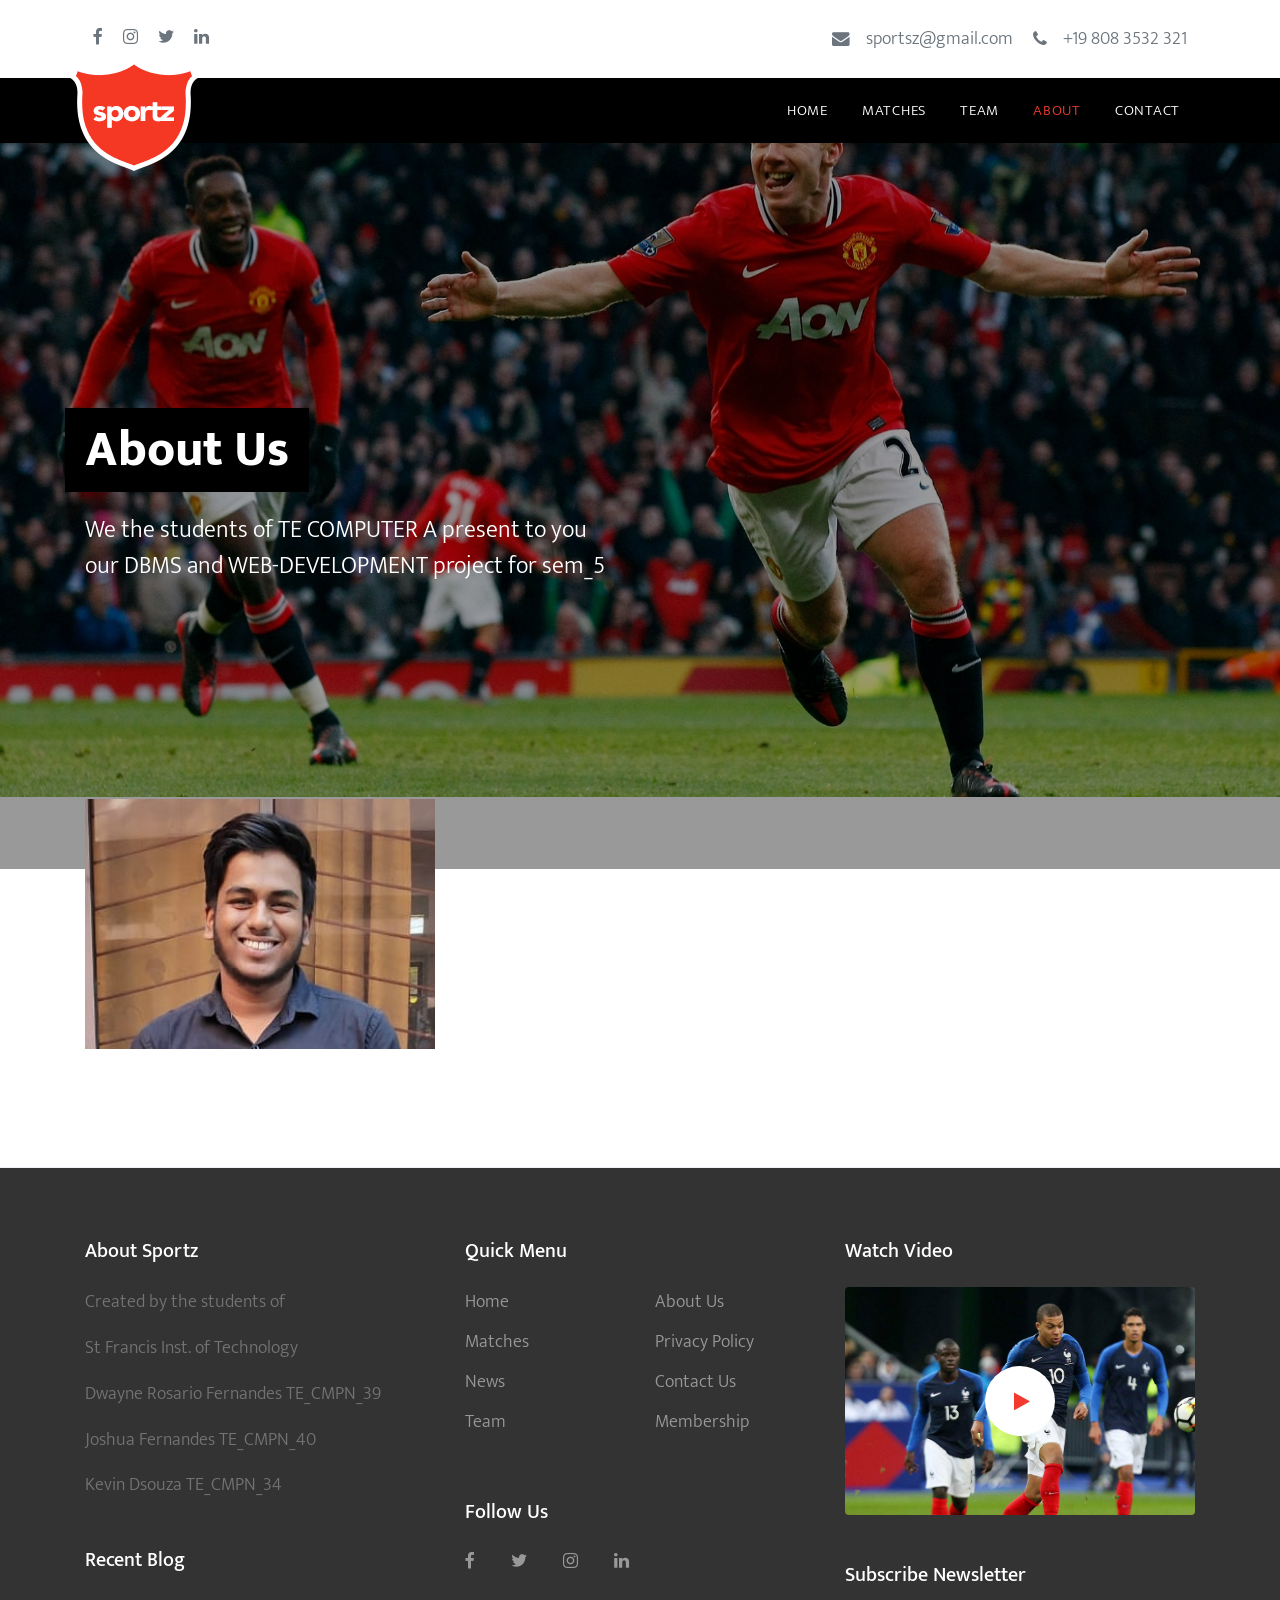
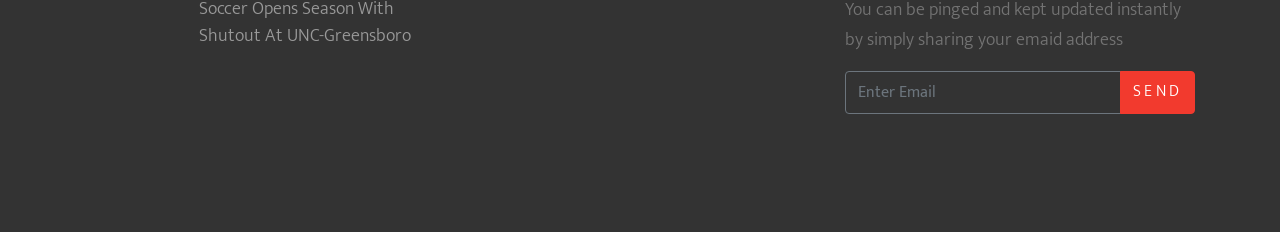
==== commit 00b2bff9: "Base completed for all the pages with Aboutus_page mainly" ====
--- a/about.html
+++ b/about.html
@@ -1,7 +1,7 @@
 <!DOCTYPE html>
 <html lang="en">
   <head>
-    <title>Sportz &mdash; Colorlib Sports Team Template</title>
+    <title>Sportz</title>
     <meta charset="utf-8">
     <meta name="viewport" content="width=device-width, initial-scale=1, shrink-to-fit=no">
 
@@ -47,8 +47,8 @@
               <a href="#" class="text-secondary px-2"><span class="icon-linkedin"></span></a>
             </div>
             <div class="col-6 col-md-9 text-right">
-              <div class="d-inline-block"><a href="#" class="text-secondary p-2 d-flex align-items-center"><span class="icon-envelope mr-3"></span> <span class="d-none d-md-block">youremail@domain.com</span></a></div>
-              <div class="d-inline-block"><a href="#" class="text-secondary p-2 d-flex align-items-center"><span class="icon-phone mr-0 mr-md-3"></span> <span class="d-none d-md-block">+1 232 3532 321</span></a></div>
+              <div class="d-inline-block"><a href="#" class="text-secondary p-2 d-flex align-items-center"><span class="icon-envelope mr-3"></span> <span class="d-none d-md-block">sportsz@gmail.com</span></a></div>
+              <div class="d-inline-block"><a href="#" class="text-secondary p-2 d-flex align-items-center"><span class="icon-phone mr-0 mr-md-3"></span> <span class="d-none d-md-block">+19 808 3532 321</span></a></div>
             </div>
           </div>
         </div>
@@ -62,30 +62,11 @@
           <div class="d-inline-block d-md-none ml-md-0 mr-auto py-3"><a href="#" class="site-menu-toggle js-menu-toggle text-white"><span class="icon-menu h3"></span></a></div>
 
           <ul class="site-menu js-clone-nav d-none d-md-block">
-            <li class="has-children">
+            <li >
               <a href="index.html">Home</a>
-              <ul class="dropdown arrow-top">
-                <li><a href="#">Menu One</a></li>
-                <li><a href="#">Menu Two</a></li>
-                <li><a href="#">Menu Three</a></li>
-                <li class="has-children">
-                  <a href="#">Sub Menu</a>
-                  <ul class="dropdown">
-                    <li><a href="#">Menu One</a></li>
-                    <li><a href="#">Menu Two</a></li>
-                    <li><a href="#">Menu Three</a></li>
-                  </ul>
-                </li>
-              </ul>
+              
             </li>
-            <li class="has-children">
-              <a href="news.html">News</a>
-              <ul class="dropdown arrow-top">
-                <li><a href="#">Menu One</a></li>
-                <li><a href="#">Menu Two</a></li>
-                <li><a href="#">Menu Three</a></li>
-              </ul>
-            </li>
+            
             <li><a href="matches.html">Matches</a></li>
             <li><a href="team.html">Team</a></li>
             <li class="active"><a href="about.html">About</a></li>
@@ -95,18 +76,52 @@
       </nav>
     </header>
   
-    <div class="site-blocks-cover overlay" style="background-image: url(images/hero_bg_3.jpg);" data-aos="fade" data-stellar-background-ratio="0.5">
+    <div class="site-blocks-cover overlay" style="background-image: url(images/aboutus_wallpaper.jpg);" data-aos="fade" data-stellar-background-ratio="0.5">
       <div class="container">
         <div class="row align-items-center justify-content-start">
           <div class="col-md-6 text-center text-md-left" data-aos="fade-up" data-aos-delay="400">
             <h1 class="bg-text-line">About Us</h1>
-            <p class="mt-4">Lorem ipsum dolor sit amet consectetur adipisicing elit. Ad maxime velit nostrum praesentium voluptatem. Mollitia perferendis dolore dolores.</p>
-          </div>
-        </div>
-      </div>
-    </div>
-
-    <div class="site-section" data-aos="fade-up">
+            <p class="mt-4">We the students of TE COMPUTER A present to you our DBMS and WEB-DEVELOPMENT project for sem_5</p>
+          </div>
+        </div>
+      </div>
+    </div>
+<div class="site-section pt-0 feature-blocks-1" data-aos="fade" data-aos-delay="100">
+      <div class="container">
+        <div class="row">
+          <div class="col-md-6 col-lg-4" >
+            <div class="p-3 p-md-5 feature-block-1 mb-5 mb-lg-0 bg" style="background-image: url('images/josh.jpeg');">
+              <div class="text">
+                <h2 class="h5 text-white">Joshua Fernandes</h2>
+                <p>Roll_no: 40</p>
+                <p>My contribution was mainly on the creation of the Database</p>
+                <p class="mb-0"></p>
+              </div>
+            </div>
+          </div>
+          <div class="col-md-6 col-lg-4">
+            <div class="p-3 p-md-5 feature-block-1 mb-5 mb-lg-0 bg" style="background-image: url('images/drf2.jpg');">
+              <div class="text">
+                <h2 class="h5 text-white">Dwayne Rosario</p>
+                  <p>Roll_no: 39</p>
+                <p class="mb-0">My contribution was mainly on the creation of the of the Front-End and itegrating the Backend</p>
+              </div>
+            </div>
+          </div>
+          <div class="col-md-6 col-lg-4">
+            <div class="p-3 p-md-5 feature-block-1 mb-5 mb-lg-0 bg" style="background-image: url('https://images-na.ssl-images-amazon.com/images/I/71NShJP5L-L.jpg');">
+              <div class="text">
+                <h2 class="h5 text-white">Kevin D'sousa</h2>
+                <p>Roll_no: 34</p>
+                <p>My contribution was mainly on the creation of the backend</p>
+                <p class="mb-0"></p>
+              </div>
+            </div>
+          </div>
+        </div>
+      </div>
+    </div>
+   <!--  <div class="site-section" data-aos="fade-up">
       <div class="container">
         <div class="row align-items-center">
           <div class="col-md-6">
@@ -180,7 +195,7 @@
           </div>
         </div>
       </div>
-    </div>
+    </div> -->
 
     <footer class="site-footer border-top">
       <div class="container">
@@ -188,40 +203,25 @@
           <div class="col-lg-4">
             <div class="mb-5">
               <h3 class="footer-heading mb-4">About Sportz</h3>
-              <p>Lorem ipsum dolor sit amet, consectetur adipisicing elit. Saepe pariatur reprehenderit vero atque, consequatur id ratione, et non dignissimos culpa? Ut veritatis, quos illum totam quis blanditiis, minima minus odio!</p>
+              <p>Created by the students of</p>
+              <p> St Francis Inst. of Technology</p>
+              <p>Dwayne Rosario Fernandes TE_CMPN_39</p>
+              <p>Joshua Fernandes TE_CMPN_40</p>
+              <p>Kevin Dsouza TE_CMPN_34</p>
             </div>
 
             <div class="mb-5">
               <h3 class="footer-heading mb-4">Recent Blog</h3>
               <div class="block-25">
                 <ul class="list-unstyled">
+                  
                   <li class="mb-3">
-                    <a href="#" class="d-flex">
+                    <a href="https://arkansasrazorbacks.com/soccer-opens-season-with-3-0-road-win-at-unc-greensboro/" class="d-flex">
                       <figure class="image mr-4">
-                        <img src="images/img_1.jpg" alt="" class="img-fluid">
+                        <img src="https://arkansasrazorbacks.com/wp-content/uploads/2019/08/JWB_3091.jpg" alt="" class="img-fluid">
                       </figure>
                       <div class="text">
-                        <h3 class="heading font-weight-light">Lorem ipsum dolor sit amet consectetur elit</h3>
-                      </div>
-                    </a>
-                  </li>
-                  <li class="mb-3">
-                    <a href="#" class="d-flex">
-                      <figure class="image mr-4">
-                        <img src="images/img_1.jpg" alt="" class="img-fluid">
-                      </figure>
-                      <div class="text">
-                        <h3 class="heading font-weight-light">Lorem ipsum dolor sit amet consectetur elit</h3>
-                      </div>
-                    </a>
-                  </li>
-                  <li class="mb-3">
-                    <a href="#" class="d-flex">
-                      <figure class="image mr-4">
-                        <img src="images/img_1.jpg" alt="" class="img-fluid">
-                      </figure>
-                      <div class="text">
-                        <h3 class="heading font-weight-light">Lorem ipsum dolor sit amet consectetur elit</h3>
+                        <h3 class="heading font-weight-light">Soccer Opens Season With Shutout At UNC-Greensboro</h3>
                       </div>
                     </a>
                   </li>
@@ -283,7 +283,7 @@
 
             <div class="mb-5">
               <h3 class="footer-heading mb-2">Subscribe Newsletter</h3>
-              <p>Lorem ipsum dolor sit amet consectetur adipisicing elit minima minus odio.</p>
+              <p>You can be pinged and kept updated instantly by simply sharing your emaid address</p>
 
               <form action="#" method="post">
                 <div class="input-group mb-3">
@@ -299,16 +299,7 @@
           </div>
           
         </div>
-        <div class="row pt-5 mt-5 text-center">
-          <div class="col-md-12">
-            <p>
-            <!-- Link back to Colorlib can't be removed. Template is licensed under CC BY 3.0. -->
-            Copyright &copy;<script data-cfasync="false" src="/cdn-cgi/scripts/5c5dd728/cloudflare-static/email-decode.min.js"></script><script>document.write(new Date().getFullYear());</script> All rights reserved | This template is made with <i class="icon-heart-o" aria-hidden="true"></i> by <a href="https://colorlib.com" target="_blank" >Colorlib</a>
-            <!-- Link back to Colorlib can't be removed. Template is licensed under CC BY 3.0. -->
-            </p>
-          </div>
-          
-        </div>
+        
       </div>
     </footer>
   </div>
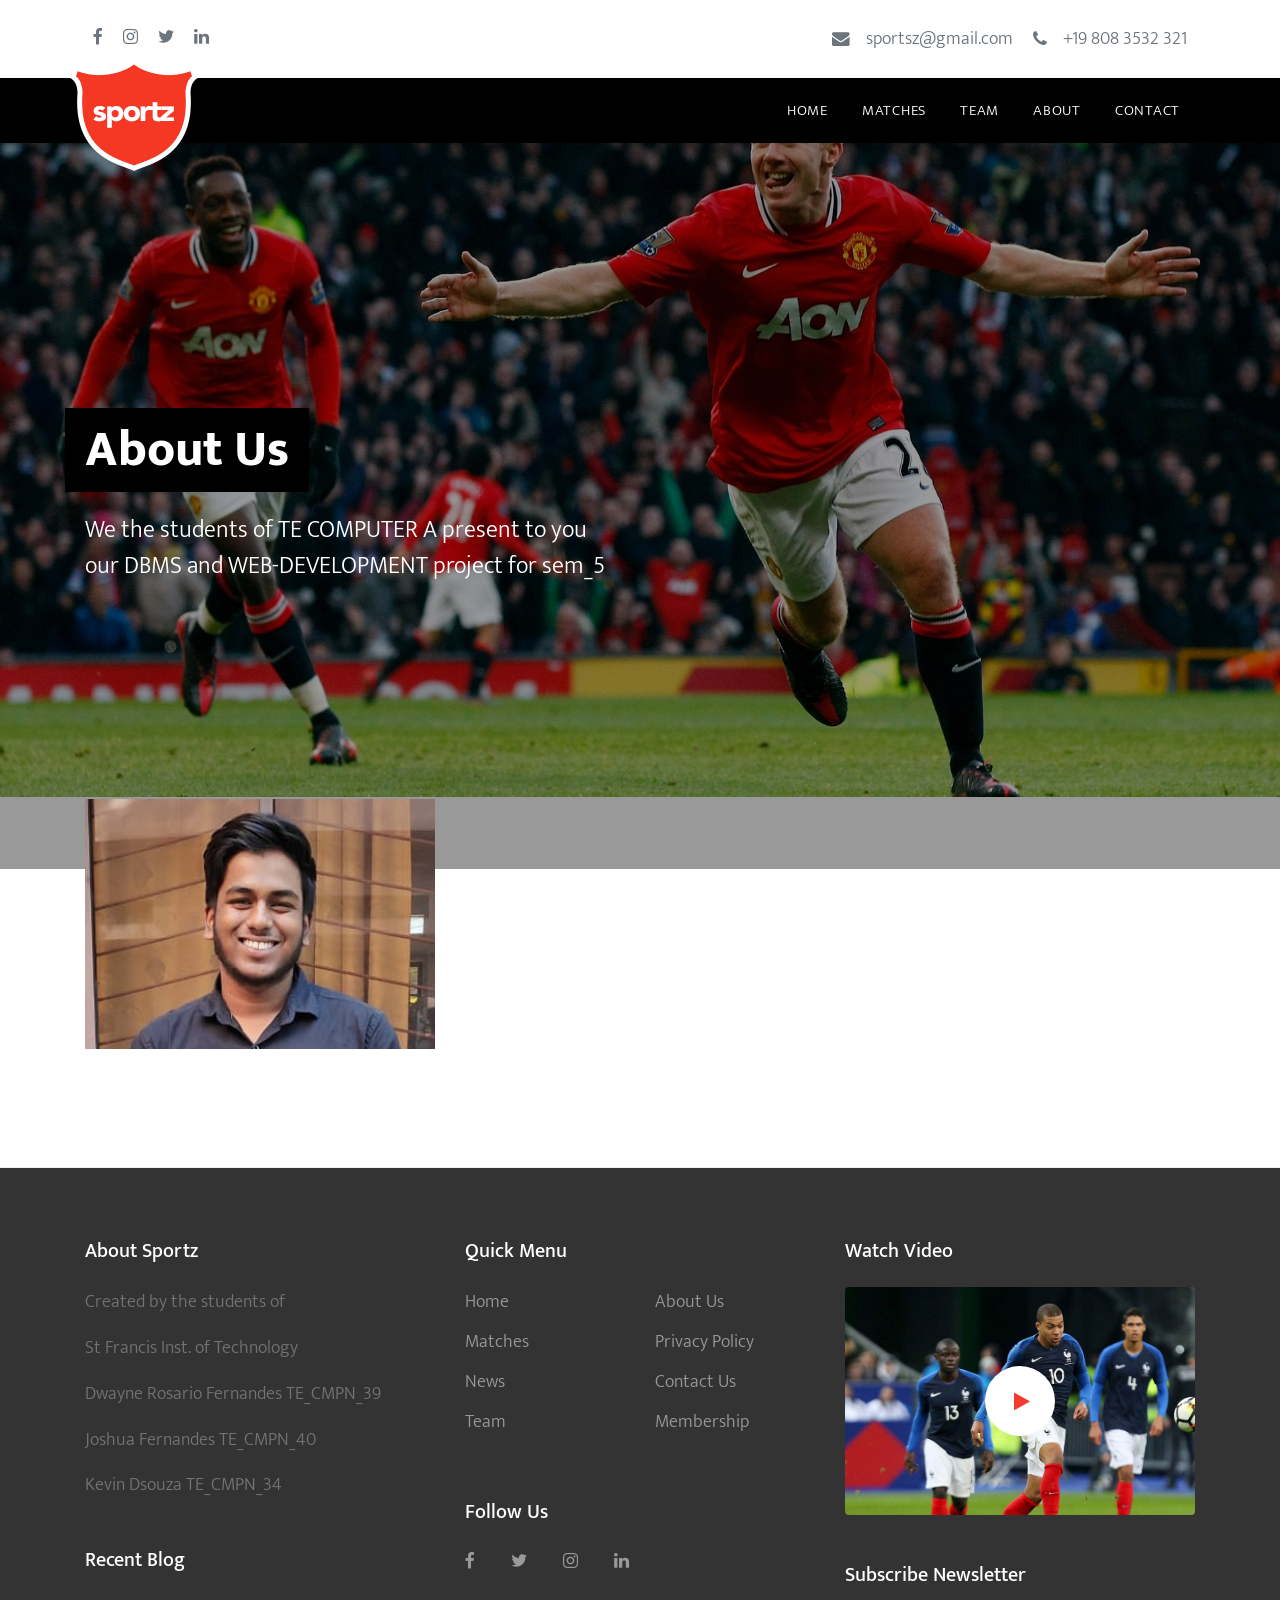
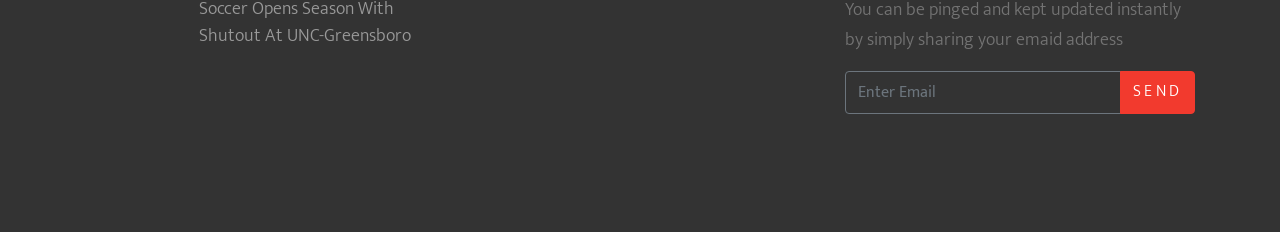
==== commit da4c4438: "changed matches and teams to php files" ====
--- a/about.html
+++ b/about.html
@@ -62,15 +62,11 @@
           <div class="d-inline-block d-md-none ml-md-0 mr-auto py-3"><a href="#" class="site-menu-toggle js-menu-toggle text-white"><span class="icon-menu h3"></span></a></div>
 
           <ul class="site-menu js-clone-nav d-none d-md-block">
-            <li >
-              <a href="index.html">Home</a>
-              
-            </li>
-            
-            <li><a href="matches.html">Matches</a></li>
-            <li><a href="team.html">Team</a></li>
-            <li class="active"><a href="about.html">About</a></li>
-            <li><a href="contact.html">Contact</a></li>
+            <li><a  href="index.html">Home</a></li>
+            <li><a href="http://localhost/sportz/matches.php">Matches</a></li>
+            <li><a  href="http://localhost/sportz/team.php">Team</a></li>
+            <li><a class="active" href="about.html">About</a></li>
+            <li><a href="http://localhost/sportz/contact.php">Contact</a></li>
           </ul>
         </div>
       </nav>
@@ -102,7 +98,7 @@
           <div class="col-md-6 col-lg-4">
             <div class="p-3 p-md-5 feature-block-1 mb-5 mb-lg-0 bg" style="background-image: url('images/drf2.jpg');">
               <div class="text">
-                <h2 class="h5 text-white">Dwayne Rosario</p>
+                <h2 class="h5 text-white">Dwayne Rosario Fernandes</p>
                   <p>Roll_no: 39</p>
                 <p class="mb-0">My contribution was mainly on the creation of the of the Front-End and itegrating the Backend</p>
               </div>
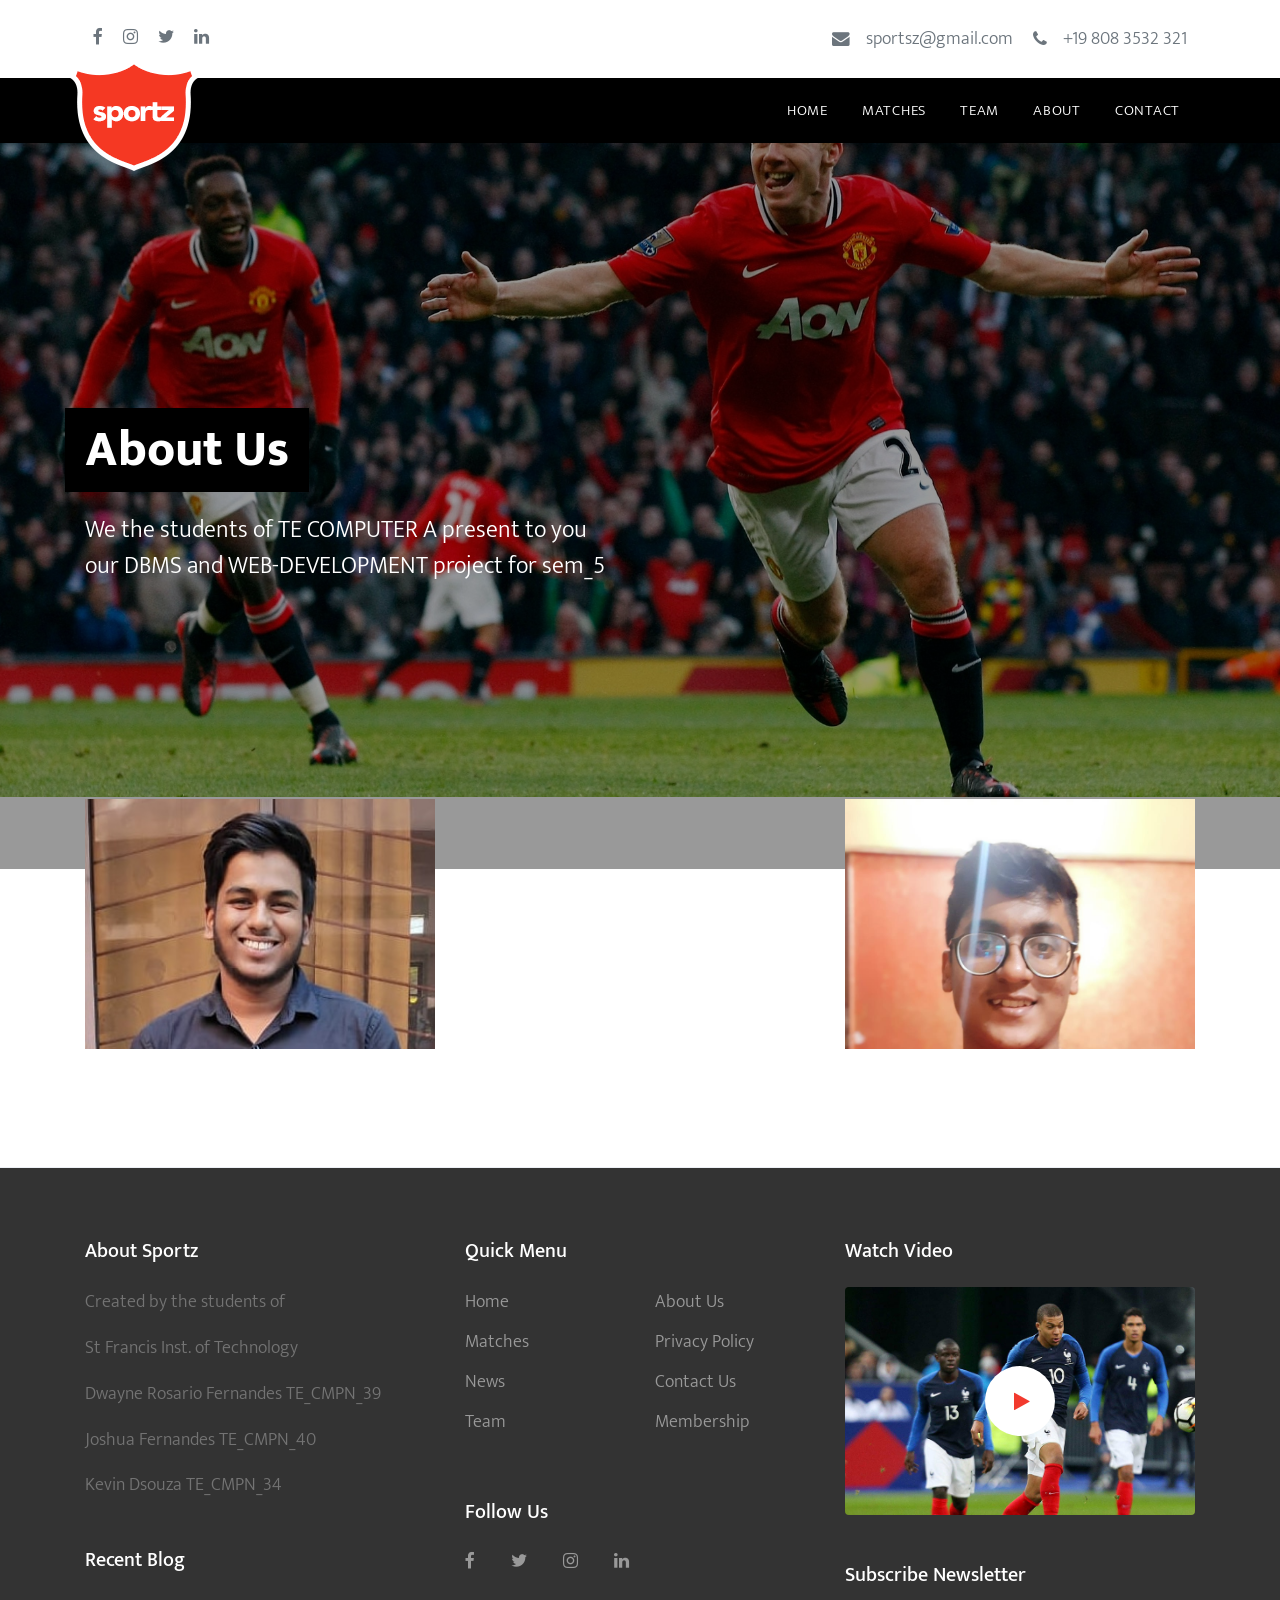
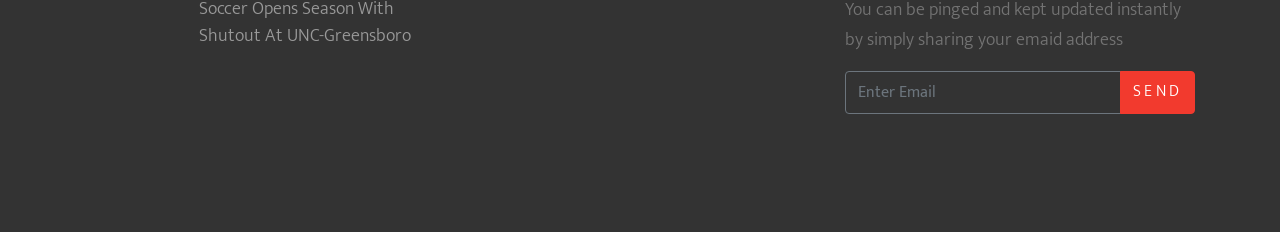
==== commit 990c1d9e: "matches" ====
--- a/about.html
+++ b/about.html
@@ -105,7 +105,7 @@
             </div>
           </div>
           <div class="col-md-6 col-lg-4">
-            <div class="p-3 p-md-5 feature-block-1 mb-5 mb-lg-0 bg" style="background-image: url('https://images-na.ssl-images-amazon.com/images/I/71NShJP5L-L.jpg');">
+            <div class="p-3 p-md-5 feature-block-1 mb-5 mb-lg-0 bg" style="background-image: url('images/kev.jpeg');">
               <div class="text">
                 <h2 class="h5 text-white">Kevin D'sousa</h2>
                 <p>Roll_no: 34</p>
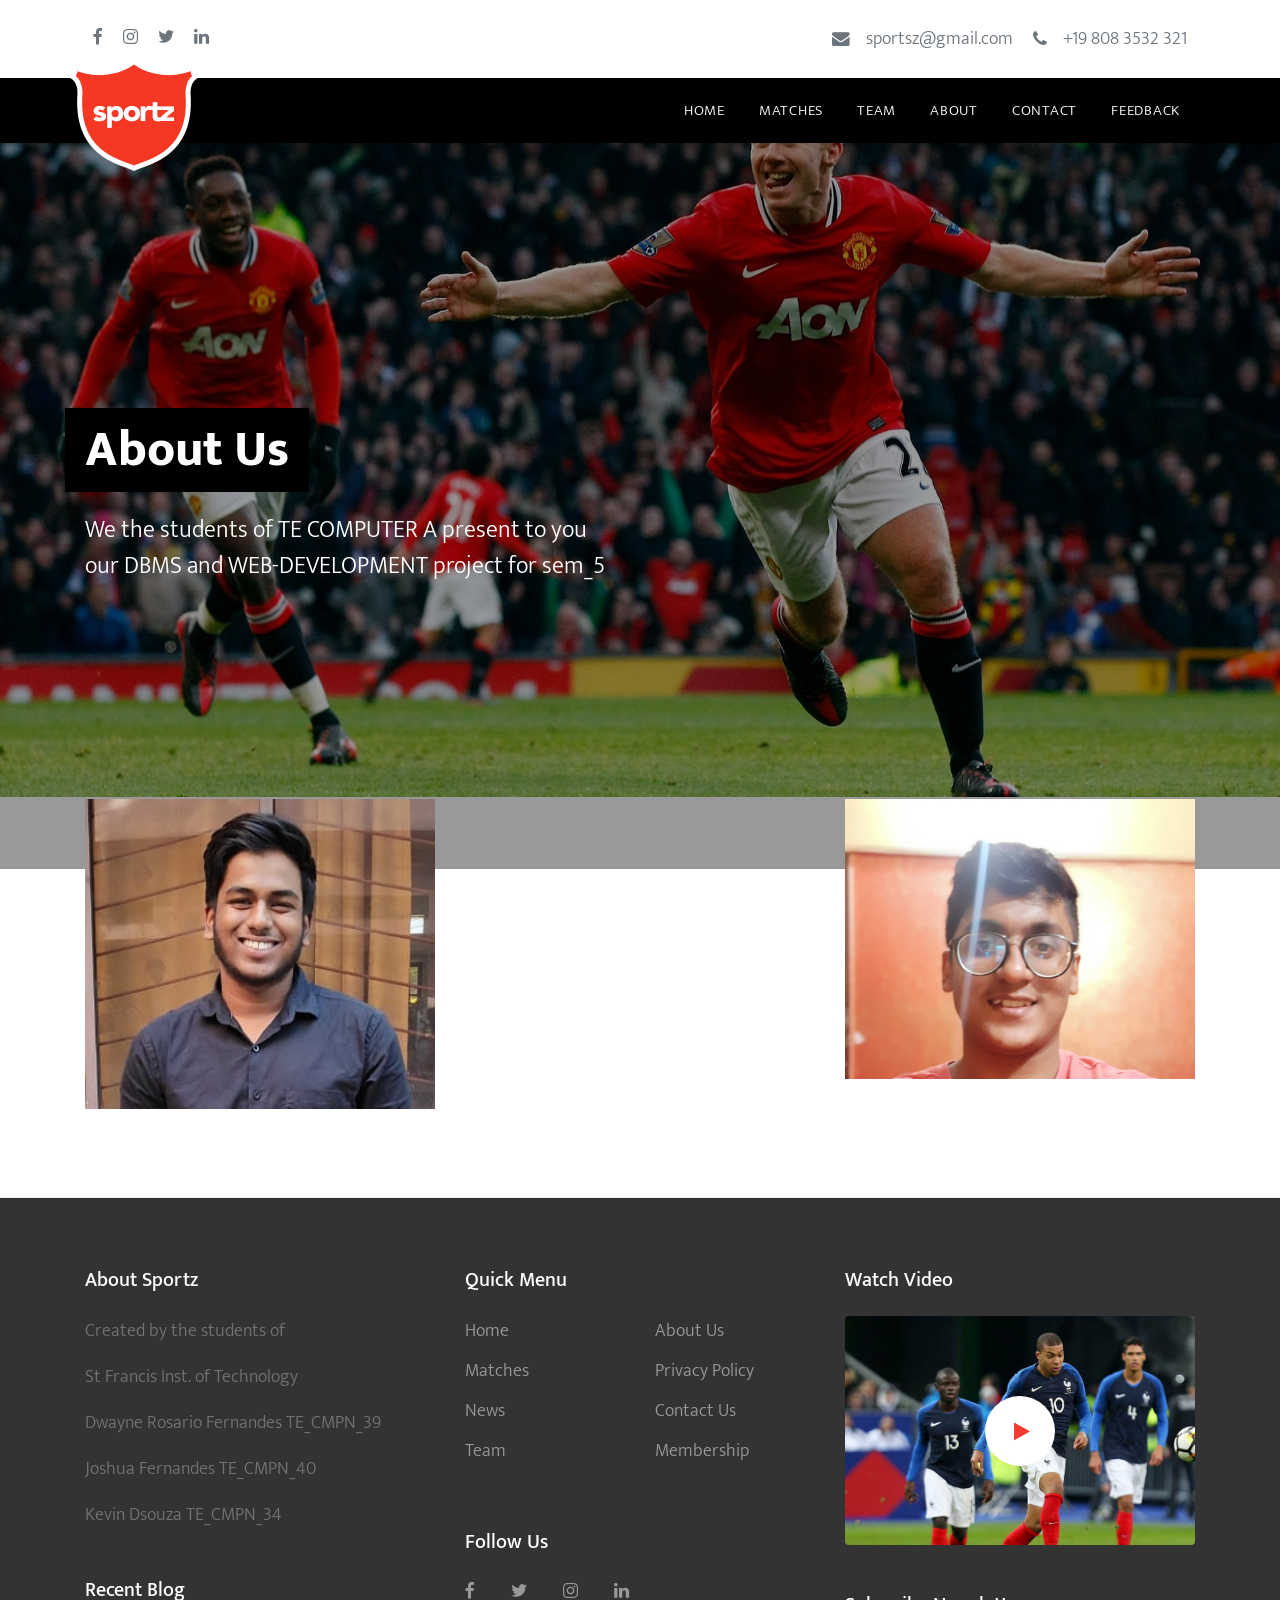
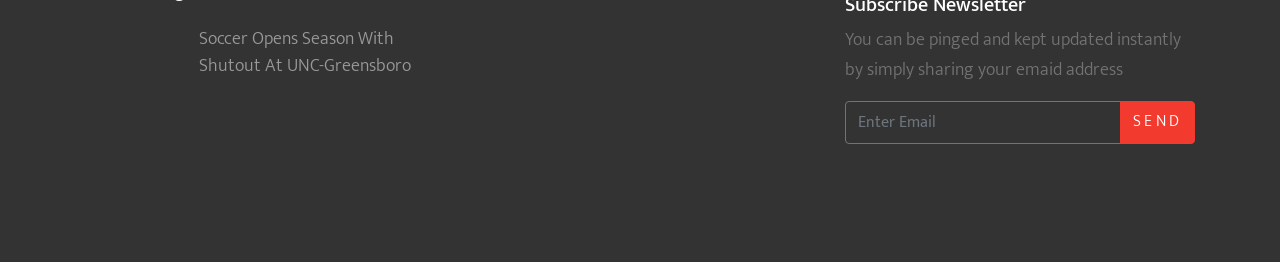
==== commit 89ed2659: "FInal submission with feedback page" ====
--- a/about.html
+++ b/about.html
@@ -67,6 +67,7 @@
             <li><a  href="http://localhost/sportz/team.php">Team</a></li>
             <li><a class="active" href="about.html">About</a></li>
             <li><a href="http://localhost/sportz/contact.php">Contact</a></li>
+            <li ><a href="http://localhost/sportz/feedback.php">Feedback</a></li>
           </ul>
         </div>
       </nav>
@@ -90,7 +91,7 @@
               <div class="text">
                 <h2 class="h5 text-white">Joshua Fernandes</h2>
                 <p>Roll_no: 40</p>
-                <p>My contribution was mainly on the creation of the Database</p>
+                <p>My contribution was mainly on the creation of the Database and building the static structure of the website.</p>
                 <p class="mb-0"></p>
               </div>
             </div>
@@ -100,7 +101,7 @@
               <div class="text">
                 <h2 class="h5 text-white">Dwayne Rosario Fernandes</p>
                   <p>Roll_no: 39</p>
-                <p class="mb-0">My contribution was mainly on the creation of the of the Front-End and itegrating the Backend</p>
+                <p class="mb-0">My contribution was mainly on the creation of the of the Front-End and making it dynamic.</p>
               </div>
             </div>
           </div>
@@ -109,7 +110,7 @@
               <div class="text">
                 <h2 class="h5 text-white">Kevin D'sousa</h2>
                 <p>Roll_no: 34</p>
-                <p>My contribution was mainly on the creation of the backend</p>
+                <p>My contribution was mainly on the creation of the backend and its integration with the frontend.</p>
                 <p class="mb-0"></p>
               </div>
             </div>
--- a/css/style.css
+++ b/css/style.css
@@ -1142,6 +1142,15 @@
   top: 50%;
 }
 
+.player .age > span {
+  position: absolute;
+  -webkit-transform: translate(-75%, -50%);
+  -ms-transform: translate(-75%, -50%);
+  transform: translate(-75%, -50%);
+  left: 50%;
+  bottom: 50%;
+}
+
 .player h2 {
   font-size: 20px;
   letter-spacing: .2em;
